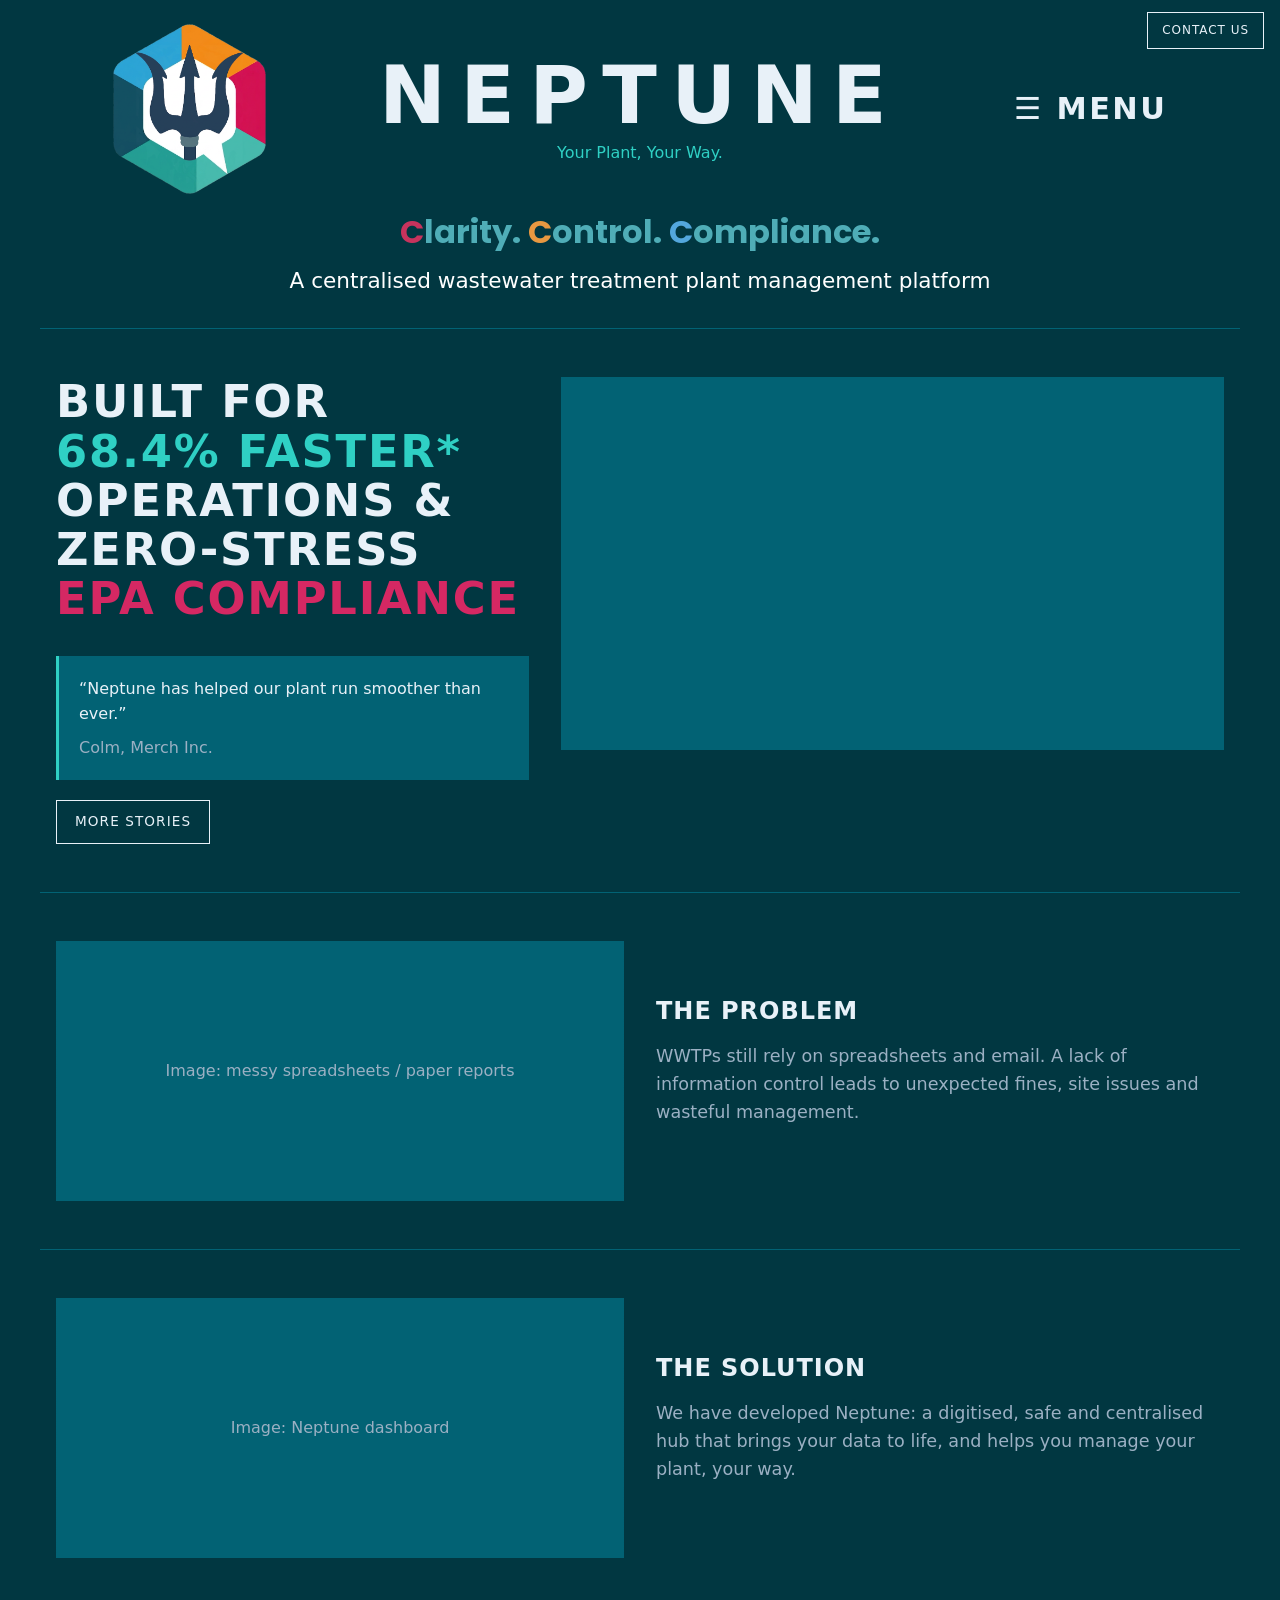
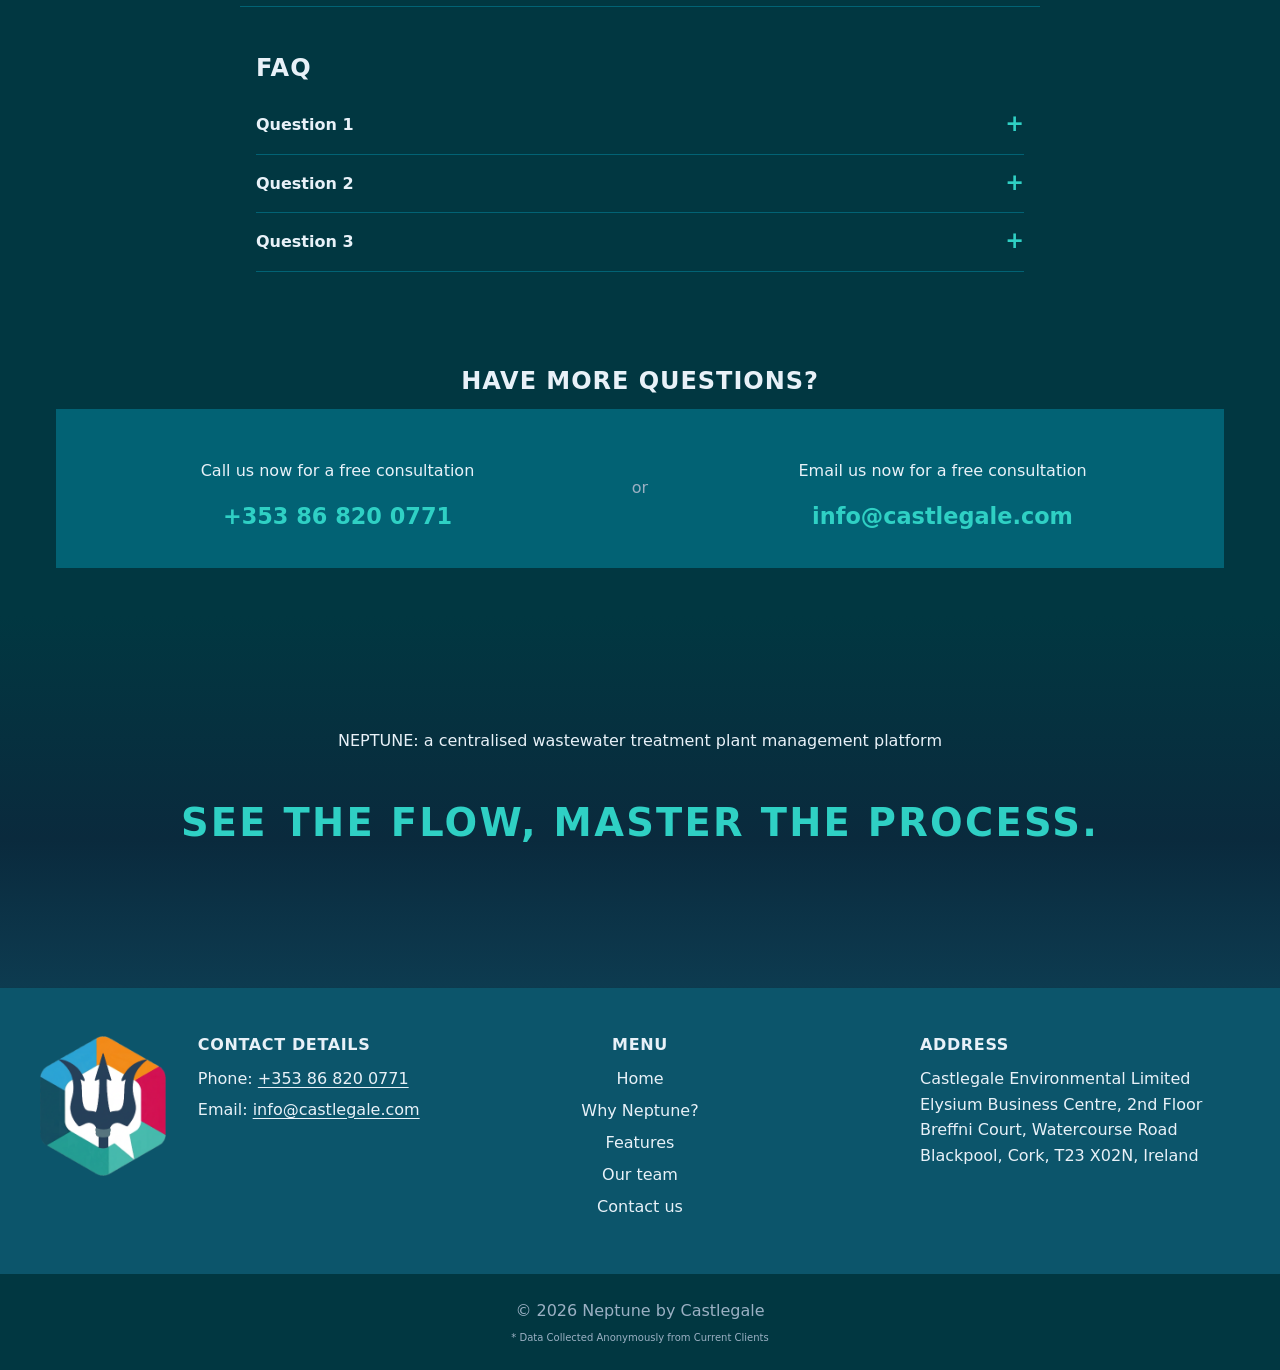
==== index.html @ 7dd113c1 "Headline line breaks and magenta EPA compliance; centre footer menu on the page" ====
<!doctype html>
<!-- The line above tells the browser "this is a modern HTML5 page". It has to
     be the very first thing in the file, which is why this explanation comes
     after it and not before. -->

<!--
  =========================================================================
  index.html : WHAT is on the page (the content and its structure)
  =========================================================================
  HTML (HyperText Markup Language) describes the content of a page using
  TAGS. A tag is a word in angle brackets. Most come in pairs:

      <p>Some text</p>
       ^ opening tag        ^ closing tag (note the slash)

  Everything between the two tags is the element's content. Elements can sit
  inside other elements, so the page is a tree, like nested lists in Python.

  Tags can carry ATTRIBUTES, which are extra settings written inside the
  opening tag as name="value", a bit like keyword arguments in Python:

      <a href="contact.html" class="btn">Contact us</a>
         ^ attribute          ^ another attribute

  Two attributes matter most:
    - class="name" : a label that style.css uses to pick elements and decide
      how they look. Many elements can share one class.
    - id="name"    : a unique label for exactly one element. script.js uses
      ids to find specific things, and links can jump to them with #name.

  Some tags have no content and no closing tag, such as <meta> and <link>.
  They are called void elements.

  Comments in HTML are written like this one: they begin with an angle
  bracket, an exclamation mark and two dashes, and end with two dashes and
  an angle bracket. The browser ignores them completely.

  How the three files connect:
    - this file loads style.css with <link rel="stylesheet" ...> in the head
    - this file loads script.js with <script src="..."> at the very bottom
  =========================================================================
-->

<!-- <html> wraps the entire page. lang="en" says the text is English, which
     helps screen readers pronounce it properly and helps search engines. -->
<html lang="en">

<!-- ========================================================================
     <head>: information ABOUT the page. Nothing in here appears on screen,
     apart from the title, which shows on the browser tab.
     ======================================================================== -->
<head>
  <!-- Which character set the file uses. utf-8 covers practically every
       letter and symbol in every language. -->
  <meta charset="utf-8">

  <!-- Makes the page behave properly on phones. Without this line, mobile
       browsers pretend to be a wide desktop screen and shrink everything
       down. "width=device-width" means use the phone's real width. -->
  <meta name="viewport" content="width=device-width, initial-scale=1">

  <!-- The text on the browser tab, and the headline in Google results. -->
  <title>Neptune by Castlegale | Your Plant, Your Way</title>

  <!-- The grey summary snippet that search engines show under the title. -->
  <meta name="description" content="Neptune is a centralised wastewater treatment plant management platform. Clarity, control, compliance.">

  <!-- "og" stands for Open Graph. These tags control the preview card shown
       when the link is shared in WhatsApp, LinkedIn, Slack and similar apps. -->
  <meta property="og:title" content="Neptune by Castlegale">
  <meta property="og:description" content="See the flow, master the process.">
  <meta property="og:type" content="website">
  <meta property="og:url" content="https://neptune.castlegale.com/">

  <!-- The favicon is the tiny icon shown on the browser tab. rel="icon" says
       that is what this file is for, and href points to the image. The
       browser shrinks the logo to fit. -->
  <link rel="icon" type="image/png" href="images/logo.png">

  <!-- Loads the stylesheet. rel="stylesheet" says what kind of file it is
       and href="style.css" is where to find it, in the same folder as this
       file. Every class used below is defined in that file. -->
  <link rel="stylesheet" href="style.css">
</head>

<!-- ========================================================================
     <body>: everything visible on the page, from top to bottom.
     ======================================================================== -->
<body>

  <!-- ======================================================================
       HEADER: the top bar. <header> is a "semantic" tag. It behaves like a
       plain box, but its name tells browsers and screen readers what the
       section is for.
       ====================================================================== -->
  <header class="site-header">

    <!-- <a> is a link. href is the destination. "/" means the site's home
         page. aria-label gives screen readers a spoken name, because the
         link contains only a picture and no text. -->
    <a class="brand" href="/" aria-label="Neptune by Castlegale home">
      <!-- <img> shows a picture from an image file. It has no closing tag.
           src is the file's location: the "images" folder, then the file
           name. alt is the text a screen reader speaks, and what appears if
           the picture fails to load. This logo is a PNG with a transparent
           background, which is why the page colour shows through around the
           hexagon. The size is set in style.css through class="logo". -->
      <img class="logo" src="images/logo.png" alt="Neptune by Castlegale logo">
    </a>

    <!-- <div> is a generic container box with no meaning of its own. It is
         used to group things so CSS can position them together. -->
    <div class="title-block">
      <!-- <h1> is the top-level heading. A page should have exactly one.
           Heading tags run from h1 (most important) down to h6. -->
      <h1 class="wordmark">NEPTUNE</h1>
      <!-- <p> is a paragraph of text. -->
      <p class="tagline">Your Plant, Your Way.</p>
    </div>

    <!-- The third item in the header's grid, in the right-hand column. It
         holds only the menu button now. -->
    <div class="header-actions">
      <!-- A real <button>. Its id="menuBtn" is how script.js finds it.
           aria-expanded says whether the menu it controls is open, and
           aria-controls names which element it controls (by that element's
           id). Both exist for screen readers. &#9776; is a special code that
           displays as the three-line "hamburger" icon. -->
      <button class="menu-btn" id="menuBtn" aria-expanded="false" aria-controls="menuOverlay">&#9776; MENU</button>
    </div>

    <!-- A link that has been styled to look like a button (class="btn" and
         the outline variant). It leads to the contact page. It sits directly
         inside the header, outside the grid's three columns, because
         style.css pins it to the top-right corner with the class
         "contact-btn". -->
    <a class="btn btn-outline contact-btn" href="contact.html">Contact us</a>
  </header>

  <!-- ======================================================================
       FULL-SCREEN MENU: the panel that covers the page when MENU is clicked.
       <nav> marks a block of navigation links. The word "hidden" on it makes
       the browser keep it invisible until script.js removes that attribute.
       ====================================================================== -->
  <nav class="menu-overlay" id="menuOverlay" aria-label="Main menu" hidden>
    <!-- &times; displays as the multiplication sign, used as the close "x". -->
    <button class="menu-close" id="menuClose" aria-label="Close menu">&times;</button>

    <!-- <ul> is an unordered list. Each <li> is one item in it. Here every
         item holds a link to one page of the site. -->
    <ul>
      <li><a href="/">Home</a></li>
      <li><a href="why-neptune.html">Why Neptune?</a></li>
      <li><a href="features.html">Features</a></li>
      <li><a href="about.html">Our team</a></li>
      <li><a href="contact.html">Contact us</a></li>
    </ul>
  </nav>

  <!-- The line of key values under the header. <span> is like <div> but for
       a short piece of text inside a line, so it does not start a new line.
       Every word begins with the letter C, and that first letter is wrapped
       in its own <span> so CSS can give it a highlight colour. The three
       colour classes (c-pink, c-orange, c-blue) are defined in style.css,
       which says what each one looks like. The rest of each word is plain
       text and takes the colour of the paragraph. The three words sit in a
       span with the class "value-group", which style.css displays as one
       line. Underneath it, a second span with the class "values-sub" holds
       the sub heading, a one-line description of the product that
       style.css shows in white on a line of its own. -->
  <p class="values">
    <span class="value-group">
      <span class="c-pink">C</span>larity.
      <span class="c-orange">C</span>ontrol.
      <span class="c-blue">C</span>ompliance.
    </span>
    <span class="values-sub">A centralised wastewater treatment plant management platform</span>
  </p>

  <!-- <main> wraps the central content of the page, between header and
       footer. A page should have only one. -->
  <main>

    <!-- ====================================================================
         HERO: the first big section. Headline and testimonial on the left,
         video on the right. <section> groups a related chunk of content.
         ==================================================================== -->
    <section class="hero">
      <div class="hero-text">
        <!-- <h2> is a second-level heading. Two pieces of it are wrapped in a
             <span> so CSS can colour just that part: "68.4% faster*" has
             class="accent" (teal) and "EPA compliance" has class="magenta".
             Both also have the class "keep-together", which tells CSS never
             to split that phrase across two lines, and so does "zero-stress"
             (otherwise a narrow phone screen could break it at its hyphen).
             The <br> after "Built
             for" is a line break, so those two words sit alone on the first
             line. &amp; displays as "&", which has to be written this way
             because a bare & has a special meaning in HTML. -->
        <h2>Built for<br><span class="accent keep-together">68.4% faster*</span> operations &amp; <span class="keep-together">zero-stress</span> <span class="magenta keep-together">EPA compliance</span></h2>

        <!-- <blockquote> marks a quotation. &ldquo; and &rdquo; are the
             curly opening and closing quotation marks. <cite> holds the name
             of the person being quoted. -->
        <blockquote class="testimonial">
          &ldquo;Neptune has helped our plant run smoother than ever.&rdquo;
          <cite>Colm, Merch Inc.</cite>
          <!-- TODO: get written permission from Colm before publishing -->
        </blockquote>

        <!-- href="#" is a placeholder link that goes nowhere yet. -->
        <a class="btn btn-outline" href="#">More stories</a>
      </div>

      <div class="hero-video">
        <div class="video-frame">
          <!-- An <iframe> embeds another web page inside this one, which is
               how YouTube videos are added. The long code at the end of the
               address, pWyIi0imxfg, is the video's ID: the part that comes
               after "v=" in its normal YouTube link.
               - src is the address of what to embed. The domain
                 youtube-nocookie.com is YouTube's privacy-enhanced mode, which
                 does not set tracking cookies until the visitor presses play.
               - title is a description for screen readers.
               - allow lists which browser features the video may use.
               - allowfullscreen permits the full-screen button.
               - referrerpolicy controls what the video's server is told about
                 the page it sits on. This value sends only the site's name.
               - loading="lazy" delays loading until the visitor scrolls near. -->
          <iframe src="https://www.youtube-nocookie.com/embed/pWyIi0imxfg" title="An Introduction to Neptune" allow="accelerometer; autoplay; clipboard-write; encrypted-media; gyroscope; picture-in-picture; web-share" referrerpolicy="strict-origin-when-cross-origin" allowfullscreen loading="lazy"></iframe>
        </div>
      </div>
    </section>

    <!-- ====================================================================
         PROBLEM: a picture on the left, text on the right. The id="problem"
         gives this section a name that a link such as href="#problem" could
         jump to. class="split" tells CSS to lay it out in two columns.
         ==================================================================== -->
    <section class="split" id="problem">
      <!-- Placeholder box standing in for the spreadsheet photo. -->
      <div class="media-box"><p>Image: messy spreadsheets / paper reports</p></div>
      <div class="split-text">
        <h2>The Problem</h2>
        <p>WWTPs still rely on spreadsheets and email. A lack of information control leads to unexpected fines, site issues and wasteful management.</p>
      </div>
    </section>

    <!-- ====================================================================
         SOLUTION: the same layout, mirrored. The extra class "reverse" is
         what lets CSS swap the order, so the picture sits on the other side.
         In this HTML the text comes first and the image second.
         ==================================================================== -->
    <section class="split reverse" id="solution">
      <div class="split-text">
        <h2>The Solution</h2>
        <p>We have developed Neptune: a digitised, safe and centralised hub that brings your data to life, and helps you manage your plant, your way.</p>
      </div>
      <div class="media-box"><p>Image: Neptune dashboard</p></div>
    </section>

    <!-- ====================================================================
         FAQ: an accordion, meaning a list of questions that expand when
         clicked. No JavaScript is needed, because <details> is a built-in
         HTML element. Inside it, <summary> is the always-visible question
         line, and everything else in <details> is revealed on click.
         ==================================================================== -->
    <section class="faq" id="faq">
      <h2>FAQ</h2>
      <!-- TODO: partner to supply real questions and answers -->
      <details><summary>Question 1</summary><p>Answer 1</p></details>
      <details><summary>Question 2</summary><p>Answer 2</p></details>
      <details><summary>Question 3</summary><p>Answer 3</p></details>
    </section>

    <!-- ====================================================================
         CALL TO ACTION: the "Have more questions?" box with a phone number
         on one side and an email address on the other.
         ==================================================================== -->
    <section class="cta">
      <h2>Have more questions?</h2>
      <div class="cta-box">
        <div>
          <p>Call us now for a free consultation</p>
          <!-- A link whose href starts with "tel:" tells phones to start a
               call. The number inside it has no spaces, because the
               href is read by the phone, while the text between the tags is
               what the visitor sees. The two can differ. -->
          <a class="cta-link" href="tel:+353868200771">+353 86 820 0771</a>
        </div>

        <!-- The circled "or" between the two options. -->
        <span class="or">or</span>

        <div>
          <p>Email us now for a free consultation</p>
          <!-- "mailto:" opens the visitor's email program with a new message
               addressed to this address. -->
          <a class="cta-link" href="mailto:info@castlegale.com">info@castlegale.com</a>
        </div>
      </div>
    </section>

    <!-- ====================================================================
         WATER BAND: the wide decorative strip with the product description
         and slogan. Its background is a gradient defined in style.css.
         ==================================================================== -->
    <section class="water-band">
      <!-- TODO: add water background image, e.g. style="background-image:url(images/water.jpg)" -->
      <p>NEPTUNE: a centralised wastewater treatment plant management platform</p>
      <p class="slogan">See the flow, master the process.</p>
    </section>
  </main>

  <!-- ========================================================================
       FOOTER: the bottom of the page. <footer> is another semantic tag.
       It has two stacked parts, each in its own <div>, so that each can have
       its own background colour in style.css:
         1. footer-main   the lighter teal area: logo plus three columns
                          (contact details, menu, address)
         2. footer-bottom the thin strip at the very bottom: copyright line
       ======================================================================== -->
  <footer class="site-footer">

    <!-- Part 1: the main footer area. -->
    <div class="footer-main">
      <!-- A grid of three parts side by side: the left part (logo and
           contact details), the menu in the middle, and the address on the
           right. Putting them side by side, not stacked, keeps the footer
           short. style.css makes the middle part sit exactly in the centre
           of the page, in line with the NEPTUNE title and the words above. -->
      <div class="footer-grid">

        <!-- The left part. It is a wrapper around two things that sit next
             to each other: the logo and the contact details. -->
        <div class="footer-left">

          <!-- The logo. The same image file as in the header is shown again;
               the browser downloads it only once and reuses it. -->
          <div class="footer-brand">
            <img class="logo" src="images/logo.png" alt="Neptune by Castlegale logo">
          </div>

          <!-- Contact details. <h3> is a third-level heading. -->
          <div class="footer-contact">
            <h3>Contact details</h3>
            <!-- A link whose href starts with "tel:" starts a phone call when
                 tapped on a phone. The number inside the href has no spaces,
                 because the phone reads that part. The text between the tags
                 is what the visitor sees, so it can have spaces and be easier
                 to read. -->
            <p>Phone: <a href="tel:+353868200771">+353 86 820 0771</a></p>
            <!-- "mailto:" opens the visitor's email program with a new message
                 addressed to this address. -->
            <p>Email: <a href="mailto:info@castlegale.com">info@castlegale.com</a></p>
          </div>
        </div>

        <!-- The middle part: the same links as the full-screen menu.
             <nav> marks a block of navigation links, and aria-label gives it
             a name that screen readers can announce, to tell it apart from
             the other menu higher up the page. -->
        <nav class="footer-menu" aria-label="Footer menu">
          <h3>Menu</h3>
          <ul>
            <li><a href="/">Home</a></li>
            <li><a href="why-neptune.html">Why Neptune?</a></li>
            <li><a href="features.html">Features</a></li>
            <li><a href="about.html">Our team</a></li>
            <li><a href="contact.html">Contact us</a></li>
          </ul>
        </nav>

        <!-- The right part: the address. <address> is the HTML tag
             for contact details. A <br> is a line break: it starts a new
             line without starting a new paragraph. -->
        <div class="footer-address">
          <h3>Address</h3>
          <address>
            Castlegale Environmental Limited<br>
            Elysium Business Centre, 2nd Floor Breffni Court, Watercourse Road<br>
            Blackpool, Cork, T23 X02N, Ireland
          </address>
        </div>
      </div>
    </div>

    <!-- Part 2: the bottom strip. &copy; displays as the copyright symbol. -->
    <div class="footer-bottom">
      <p class="copyright">&copy; 2026 Neptune by Castlegale</p>
      <p class="footnote">* Data Collected Anonymously from Current Clients</p>
    </div>
  </footer>

  <!-- Loads and runs script.js. It sits at the very bottom on purpose: the
       browser reads a page from top to bottom, and the script needs the menu
       elements above to already exist before it goes looking for them (by
       their ids) in order to attach behaviour. -->
  <script src="script.js"></script>
</body>
</html>
---- style.css ----
/* ==========================================================================
   style.css : how the page LOOKS (CSS = Cascading Style Sheets)
   ==========================================================================
   HTML (index.html) says what is on the page. This file says how each thing
   looks: colours, sizes, spacing, positions.

   Every CSS rule has the same shape:

       selector {
         property: value;
         property: value;
       }

   - The SELECTOR picks which elements the rule applies to:
       h1         every <h1> element                       (matches by tag name)
       .hero      every element with class="hero"          (a dot means class)
       #faq       the one element with id="faq"            (a hash means id)
       .a .b      a ".b" element sitting somewhere inside an ".a" element
       .a > .b    a ".b" element that is a direct child of ".a"
       a, b       a comma means "either of these", the rule applies to both
       .btn:hover a ".btn" element while the mouse is over it (a pseudo-class)
   - Each PROPERTY: VALUE; line is one setting. A property is like a keyword
     argument in Python, and the semicolon ends the line.

   The "Cascading" part: when several rules touch the same element, the more
   specific selector wins, and if they are equally specific, the one that
   comes LATER in the file wins. That is why order matters in this file.

   Comparing to Python: CSS has no loops, no if statements and no functions
   of its own, only rules that describe appearance. It is closer to a
   configuration file than a program.

   A CSS comment starts with a slash and a star, and ends with a star and a
   slash, like this whole block. It can span many lines. There is no
   single-line # comment like in Python. (Careful: writing the ending pair of
   characters inside a comment would end it early and break the file.)
   ========================================================================== */


/* ==========================================================================
   1. DESIGN TOKENS (the colour and size variables)
   ==========================================================================
   :root means "the very top element of the page", so anything defined here
   is available everywhere below.

   Names starting with two dashes are CSS variables, like constants in
   Python (BG = "#07121f"). Define them once, then use them anywhere with
   var(--name). Change a value here and every place that uses it changes.

   Colours are written as hex codes: # followed by red, green and blue, each
   as two hexadecimal digits from 00 (none) to ff (full). So #07121f is a
   tiny amount of red, a little green and a bit more blue, which makes a
   very dark navy.
   ========================================================================== */
:root {
  --bg: #013741;        /* page background: a deep teal-blue */
  --bg-alt: #026274;    /* slightly lighter navy, for boxes that sit on the page */
  --text: #e8f1f8;      /* main text colour: a soft off-white with a blue tint */
  --muted: #9bb0c3;     /* dimmer grey-blue for secondary text */
  --accent: #2fd0c4;    /* the highlight colour: a bright teal */
  --line: #026274;      /* thin divider lines and borders */
  --max: 1200px;        /* the widest the content is allowed to get, in pixels */

  /* Colours for the "Clarity. Control. Compliance." line, sampled from the
     reference picture. The text itself is the first one. */
  --values-text: #4fadb7;     /* soft teal for the words */
  --c-pink: #c7335d;          /* highlight for the first C of the first word in each group */
  --c-orange: #e79841;        /* highlight for the second word */
  --c-blue: #53a7dd;          /* highlight for the third word */

  --footer-bg: #0C556B;       /* background of the main part of the footer (the bottom strip keeps --bg) */

  /* The five colours a menu link lights up in when the mouse is over it, in
     the order the links appear: first link, second link, and so on. */
  --magenta: #D52863;         /* the brand magenta. Used for "EPA compliance" in the headline, and as the first hover colour below */
  --hover-magenta: var(--magenta);   /* 1st link: Home. var() reuses the value above, so the two can never differ */
  --hover-yellow: #ED9825;    /* 2nd link: Why Neptune? */
  --hover-blue: #28A7D4;      /* 3rd link: Features */
  --hover-teal: #1BA59A;      /* 4th link: Our team */
  --hover-aqua: #48C1B8;      /* 5th link: Contact us */
}


/* ==========================================================================
   FONT: Poppins Bold
   ==========================================================================
   Normally a site can only use fonts that are already on the visitor's
   device. @font-face teaches the browser a new font by pointing at a font
   file. This font lives in the repo (fonts/poppins-bold-latin.woff), so it
   does not need to be fetched from another company's servers.

   - font-family: the name we choose to call it. We use that name later.
   - src: where the file is. url() gives the location and format() tells the
     browser what kind of file it is, so it can skip formats it cannot read.
   - font-weight: which weight this file provides. 700 is bold.
   - font-display: swap means "show the text straight away in a fallback font,
     then switch when the real font has loaded", so nothing is ever invisible.

   Poppins is open source under the SIL Open Font License. This file is a
   cut-down copy holding only the Latin letters, which keeps it about 9 KB.
   ========================================================================== */
@font-face {
  font-family: "Poppins";
  src: url("fonts/poppins-bold-latin.woff") format("woff");
  font-weight: 700;
  font-style: normal;
  font-display: swap;
}


/* ==========================================================================
   2. RESETS AND BASE STYLES (rules for the whole page)
   ========================================================================== */

/* "*" matches every element. By default browsers calculate a box's width as
   its content PLUS its padding and border, which makes sizes awkward to work
   out. "border-box" changes that so a width of 300px means 300px in total,
   padding and border included. Almost every modern site sets this. */
* { box-sizing: border-box; }

/* "scroll-behavior: smooth" makes clicks on in-page links (like #faq)
   glide to the target instead of jumping. */
html { scroll-behavior: smooth; }

/* <body> is everything visible on the page. */
body {
  margin: 0;                   /* browsers add a small gap around the page by default; remove it */
  background: var(--bg);       /* use the --bg variable defined above */
  color: var(--text);          /* default text colour for everything inside */
  /* font-family is a priority list, like a Python list of fallbacks. The
     browser uses the first font that exists on the visitor's device.
     system-ui means "whatever the operating system normally uses". The last
     entry, sans-serif, is the generic fallback. */
  font-family: system-ui, -apple-system, "Segoe UI", Roboto, sans-serif;
  line-height: 1.6;            /* space between lines of text, as a multiple of the font size */
}

/* All three heading levels share these settings. */
h1, h2, h3 {
  text-transform: uppercase;   /* display the text in capitals, whatever is typed in the HTML */
  letter-spacing: .04em;       /* small extra gap between letters. "em" is a unit relative to the current font size */
  line-height: 1.1;            /* tighter lines than body text, because headings are large */
  margin: 0 0 .6em;            /* margin is the space OUTSIDE an element. Four numbers go clockwise from the top: top, right, bottom, left. Three numbers mean top, left-and-right, bottom. So this is: top 0, sides 0, bottom 0.6em */
}

/* Links: inherit means "use the same colour as the text around it", instead
   of the browser's default blue. */
a { color: inherit; }

/* A small reusable class. Any element with class="accent" (such as the span
   around "68.4% faster*") gets the teal highlight colour. */
.accent { color: var(--accent); }

/* Same idea for the magenta words ("EPA compliance" in the headline). */
.magenta { color: var(--magenta); }

/* Any text with class="keep-together" is never split across two lines. The
   browser normally breaks a sentence wherever the line runs out of room.
   "white-space: nowrap" forbids breaking inside this phrase, so the whole
   phrase moves down to the next line instead if it does not fit. */
.keep-together { white-space: nowrap; }


/* ==========================================================================
   3. HEADER (the top bar: logo, NEPTUNE title, Contact us and MENU)
   ========================================================================== */

.site-header {
  /* No maximum width here, unlike the sections below. The header stretches
     across the whole browser window, so its left edge is the true edge of
     the page. That is what lets the logo sit exactly midway between the
     page edge and the NEPTUNE text. */
  margin: 0;
  padding: 24px 16px 8px;      /* padding is the space INSIDE an element, between its edge and its content. Order: top, left-and-right, bottom */
  /* "position: relative" does not move the header. It makes the header the
     reference point for anything inside it that is positioned with
     "absolute", which is how the Contact us button gets pinned to the
     header's top-right corner (see .contact-btn below). */
  position: relative;
  display: grid;               /* switch on CSS Grid, a layout system of rows and columns */
  /* Three columns: "1fr auto 1fr". "fr" is a fraction of the free space, and
     "auto" means "only as wide as its content". So the title in the middle
     takes what it needs and the logo and buttons share the leftover space
     equally, which keeps the title exactly centred. */
  grid-template-columns: 1fr auto 1fr;
  align-items: center;         /* line the three items up vertically in the middle */
  gap: 16px;                   /* space between grid cells */
}

/* The link wrapped around the header logo (class="brand" in the HTML) is the
   first of the three grid items, so it sits in the first column, the one
   between the left edge of the page and the NEPTUNE title. A grid item
   normally hugs the start of its column. "justify-self" sets how one item is
   placed along the row inside its own column, and "center" puts the logo
   exactly midway between the left edge and the start of the NEPTUNE text. */
.brand { justify-self: center; }

/* The logo is a PNG picture (images/logo.png), shown by an <img> tag. */
.logo {
  /* clamp(smallest, ideal, largest) again: the height is 14vw (14% of the
     window width) but never less than 120px or more than 170px, so the logo
     is large on a desktop and still sensible on a phone. */
  height: clamp(120px, 14vw, 170px);
  width: auto;                 /* ...and let the width follow automatically, so the picture keeps its true proportions and is not squashed */
  display: block;              /* an <img> is "inline" by default, like a letter in a line of text, which leaves a small gap underneath. "block" removes that gap, so centring is exact */
}

.title-block { text-align: center; }   /* centre the title and tagline inside their column */

.wordmark {
  /* clamp(smallest, ideal, largest) picks a size that scales with the screen
     but is never below 2.4rem or above 5rem. "vw" is 1% of the browser
     window's width, so 8vw grows as the window widens. "rem" is relative to
     the page's base font size, usually 16px, so 5rem is 80px. */
  font-size: clamp(2.4rem, 8vw, 5rem);
  letter-spacing: .18em;       /* wide gaps between the letters of NEPTUNE */
  margin: 0;
}

.tagline { margin: 0; color: var(--accent); }

/* The box holding the MENU button is the third grid item, so it sits in the
   right-hand column, between the NEPTUNE title and the right edge of the
   page. "justify-self: center" centres it within that column, exactly the
   way the logo is centred in the left column, so the two mirror each other
   on either side of the title. */
.header-actions { justify-self: center; }

/* Button style, used by the "Contact us" and "More stories" links. */
.btn {
  display: inline-block;       /* sits in the line of text like a word, but can have padding and a border like a box */
  padding: 10px 18px;          /* 10px top and bottom, 18px left and right */
  text-decoration: none;       /* remove the default underline on links */
  border: 1px solid var(--text);   /* border shorthand: thickness, style, colour */
  text-transform: uppercase;
  font-size: .85rem;
  letter-spacing: .08em;
}

/* Hover and keyboard focus effect. ":hover" applies while the mouse is over
   the button, and ":focus-visible" applies while it is selected using the
   keyboard (the Tab key). Both get the same look: teal fill, dark text. */
.btn:hover, .btn:focus-visible {
  background: var(--accent);
  border-color: var(--accent);
  color: var(--bg);
}

/* The Contact us button in the header (class="contact-btn" in the HTML).
   "position: absolute" takes it out of the grid and places it by coordinates
   measured from the nearest "relative" ancestor, which is the header. So
   "top: 24px; right: 16px" means 24px down from the header's top edge and
   16px in from its right edge: the top-right corner, at every screen size.
   The size is a little smaller than the standard button, and it sits close to
   the top, so that it stays clear of the larger MENU button below it when the
   window is only a bit wider than a phone. These two settings come after the
   ".btn" rule in the file, so they replace its padding and font size. */
.contact-btn {
  position: absolute;
  top: 12px;
  right: 16px;
  padding: 8px 14px;
  font-size: .75rem;
}

/* The MENU button is a real <button>, which browsers style heavily by
   default, so each default is switched off here and replaced. */
.menu-btn {
  background: none;
  border: 0;
  color: var(--text);
  cursor: pointer;             /* turns the mouse pointer into a hand */
  font: inherit;               /* use the same font as the page, instead of the browser's default button font */
  font-weight: 700;            /* 700 is bold */
  letter-spacing: .08em;
  font-size: clamp(1.2rem, 2.4vw, 1.9rem);   /* much larger than the page text, growing with the window between 1.2rem and 1.9rem */
  padding: 12px 16px;          /* extra space around the text makes a bigger area to click or tap */
}

/* The line of values under the header ("Clarity. Control. Compliance."). */
.values {
  max-width: var(--max);
  margin: 0 auto;
  padding: 8px 16px 32px;
  text-align: center;
  color: var(--values-text);   /* the soft teal defined at the top of the file */
  font-family: "Poppins", system-ui, sans-serif;   /* our bold font first; if it fails to load, fall back to the system font */
  font-weight: 700;
  letter-spacing: 0;           /* no extra gaps between letters: this style is tight and chunky */
  font-size: clamp(1.3rem, 2.6vw, 2rem);   /* grows with the window, between 1.3rem and 2rem */
  line-height: 1.35;
}

/* The group of three words. "display: block" gives it a full line of its
   own, centred under the header. */
.value-group { display: block; }

/* The sub heading under the three words: a plain-language description of the
   product. It is white, a little larger than normal text, and on its own line
   ("display: block"). The ".values" rule above gave everything inside it the
   bold Poppins font and teal colour, so this rule switches both back: the
   normal system font, medium weight, and plain white. */
.values-sub {
  display: block;
  margin-top: .6em;                        /* a little space above, to separate it from the three words */
  color: #ffffff;                          /* plain white */
  font-family: system-ui, -apple-system, "Segoe UI", Roboto, sans-serif;
  font-weight: 500;                        /* 400 is normal and 700 is bold, so 500 is in between */
  font-size: clamp(1rem, 1.9vw, 1.35rem);  /* grows with the window, between 1rem and 1.35rem */
  line-height: 1.4;
}

/* The highlighted first letters. Each class only sets a colour. */
.c-pink { color: var(--c-pink); }
.c-orange { color: var(--c-orange); }
.c-blue { color: var(--c-blue); }


/* ==========================================================================
   4. FULL-SCREEN MENU (the overlay that opens when MENU is clicked)
   ========================================================================== */

.menu-overlay {
  position: fixed;             /* take the element out of the normal flow and pin it to the browser window, so it stays put while the page scrolls */
  inset: 0;                    /* shorthand for top: 0; right: 0; bottom: 0; left: 0; so it stretches to cover the whole window */
  background: var(--bg);       /* a solid background, so the page underneath is hidden */
  z-index: 10;                 /* stacking order. Higher numbers draw on top of lower ones, so 10 puts the menu above everything else */
  display: flex;
  align-items: center;         /* centre the list vertically... */
  justify-content: center;     /* ...and horizontally */
}

/* The HTML attribute "hidden" normally hides an element. But the rule above
   sets display: flex, which would override it and keep the menu visible all
   the time. The selector [hidden] matches any element that has that
   attribute. This rule is more specific, so it wins and the menu is
   properly hidden until script.js removes the attribute. */
.menu-overlay[hidden] { display: none; }

.menu-overlay ul {
  list-style: none;            /* remove the bullet points from the list */
  padding: 0;                  /* lists have indentation by default; remove it */
  margin: 0;
  text-align: center;
}

.menu-overlay a {
  display: block;              /* make each link fill a full line, so the whole row can be clicked */
  padding: 10px;
  text-decoration: none;
  text-transform: uppercase;
  font-size: clamp(1.8rem, 6vw, 3.5rem);   /* big text that scales with the screen width */
  font-weight: 700;
  letter-spacing: .06em;
}

/* Each menu item gets its own hover colour. The ":nth-child(n)" selector
   matches an element by its position among its brothers and sisters, so
   "li:nth-child(1)" is the first item in the list, "li:nth-child(2)" the
   second, and so on. Instead of colouring the link directly, each rule sets a
   CSS variable called --hover on its list item. Anything inside that item,
   including the link, can then read the variable with var(--hover).

   The same five rules also apply to the menu in the footer (".footer-menu"),
   which has its links in the same order. */
.menu-overlay li:nth-child(1), .footer-menu li:nth-child(1) { --hover: var(--hover-magenta); }
.menu-overlay li:nth-child(2), .footer-menu li:nth-child(2) { --hover: var(--hover-yellow); }
.menu-overlay li:nth-child(3), .footer-menu li:nth-child(3) { --hover: var(--hover-blue); }
.menu-overlay li:nth-child(4), .footer-menu li:nth-child(4) { --hover: var(--hover-teal); }
.menu-overlay li:nth-child(5), .footer-menu li:nth-child(5) { --hover: var(--hover-aqua); }

/* "transition" makes a change happen gradually. Here the text colour fades
   over 0.2 seconds instead of switching instantly, so the link seems to
   light up. */
.menu-overlay a, .footer-menu a { transition: color .2s ease; }

/* While the mouse is over a link (or the keyboard has selected it), use that
   item's own colour, taken from its --hover variable. */
.menu-overlay a:hover, .menu-overlay a:focus-visible { color: var(--hover); }

.menu-close {
  position: absolute;         /* position relative to the nearest positioned ancestor. Here that is the fixed overlay, so these numbers are measured from its corner */
  top: 16px;
  right: 24px;
  background: none;
  border: 0;
  color: var(--text);
  font-size: 2.5rem;
  cursor: pointer;
}


/* ==========================================================================
   5. MAIN SECTIONS
   ========================================================================== */

/* "main section" matches every <section> inside <main>. These are the
   shared defaults; the more specific rules below add to them. */
main section {
  max-width: var(--max);
  margin: 0 auto;
  padding: 48px 16px;
}

/* ---- Hero: headline and testimonial on the left, video on the right ---- */
.hero {
  display: grid;
  grid-template-columns: 1fr 1.4fr;   /* two columns; the right one (video) is 1.4 times as wide as the left */
  gap: 32px;
  border-top: 1px solid var(--line);  /* a thin divider line above the section */
}

.hero h2 { font-size: clamp(1.8rem, 4vw, 2.8rem); }

/* A <blockquote> is the HTML tag for a quotation. */
.testimonial {
  margin: 32px 0 20px;
  padding: 20px;
  background: var(--bg-alt);
  border-left: 3px solid var(--accent);   /* a teal stripe down the left edge only */
}

.testimonial cite {            /* <cite> holds the name of the person quoted */
  display: block;              /* put it on its own line below the quote */
  margin-top: 8px;
  color: var(--muted);
  font-style: normal;          /* browsers italicise <cite> by default; turn that off */
}

.video-frame {
  /* aspect-ratio keeps the box a fixed shape. 16 / 9 is widescreen video,
     so the height is always worked out automatically from the width. */
  aspect-ratio: 16 / 9;
  border: 1px solid var(--line);
  background: var(--bg-alt);
  display: flex;
  align-items: center;
  justify-content: center;
  text-align: center;
  color: var(--muted);
}

/* The embedded YouTube video (an <iframe>) fills the frame completely. The
   frame keeps a 16 by 9 shape, so the video never gets squashed or stretched,
   and "border: 0" removes the thin default border browsers draw around it. */
.video-frame iframe { width: 100%; height: 100%; border: 0; }

/* ---- Problem and Solution: text beside a picture ---- */
.split {
  display: grid;
  grid-template-columns: 1fr 1fr;     /* two equal columns */
  gap: 32px;
  align-items: center;
  border-top: 1px solid var(--line);
}

/* The Solution section has class="split reverse". Its HTML lists the text
   first and the image second. "order" changes the visual sequence of grid
   items without touching the HTML: lower numbers come first, and every item
   starts at order 0. Giving the text order: 1 pushes it after the image, so
   on screen the picture sits on the left. */
.split.reverse .split-text { order: 1; }

/* Dashed placeholder boxes that stand in for photos until real images exist. */
.media-box {
  min-height: 260px;           /* at least this tall; can grow if content needs more */
  border: 1px dashed var(--line);
  background: var(--bg-alt);
  display: flex;
  align-items: center;
  justify-content: center;
  text-align: center;
  color: var(--muted);
  padding: 16px;
}

.split-text p { font-size: 1.1rem; color: var(--muted); }

/* ---- FAQ: the accordion ----
   Each question is an HTML <details> element with a <summary>. The browser
   itself handles opening and closing it when clicked, so no JavaScript is
   needed. */
.faq {
  border-top: 1px solid var(--line);
  /* Narrow the FAQ to 800px, so the questions are comfortable to read.
     "!important" forces a value to win over any other rule that sets the
     same property. Strictly it is not needed here: ".faq" (a class) already
     beats "main section" (only tag names) on specificity. It is harmless,
     but worth knowing that it is a heavy tool to use sparingly. */
  max-width: 800px !important;
}

.faq details { border-bottom: 1px solid var(--line); padding: 16px 0; }

.faq summary {
  cursor: pointer;
  font-weight: 600;
  list-style: none;            /* hide the browser's default little triangle marker */
  display: flex;
  justify-content: space-between;   /* question text at the left, the + at the far right */
}

/* "::after" is a pseudo-element: CSS can create a small piece of content
   attached to the end of an element, with no HTML needed. Here it draws the
   "+" at the end of each question. */
.faq summary::after { content: "+"; color: var(--accent); font-size: 1.4rem; line-height: 1; }

/* The browser adds an "open" attribute to <details> while it is expanded.
   [open] matches that state, so the "+" becomes a minus sign. "\2212" is the
   Unicode code for the proper minus character. */
.faq details[open] summary::after { content: "\2212"; }

.faq details p { color: var(--muted); margin: 12px 0 0; }

/* ---- Call to action: "Call us now  or  Email us now" ---- */
.cta { text-align: center; }

.cta-box {
  display: grid;
  grid-template-columns: 1fr auto 1fr;   /* call on the left, the "or" circle in the middle, email on the right */
  gap: 24px;
  align-items: center;
  border: 1px solid var(--line);
  padding: 32px 24px;
  background: var(--bg-alt);
}

.cta-link {
  font-size: 1.4rem;
  font-weight: 700;
  color: var(--accent);
  text-decoration: none;
  word-break: break-word;      /* allow a long email address to wrap onto the next line instead of running outside its box */
}

.cta-link:hover, .cta-link:focus-visible { text-decoration: underline; }

/* The circled "or". A 44px square with border-radius: 50% becomes a circle,
   because 50% rounds each corner by half the box's size. */
.or {
  display: inline-flex;
  width: 44px;
  height: 44px;
  border: 1px solid var(--line);
  border-radius: 50%;
  align-items: center;
  justify-content: center;
  color: var(--muted);
}

/* ---- Water band: the wide strip with the "NEPTUNE ..." line ---- */
.water-band {
  max-width: none !important;  /* let this strip span the full width instead of the 1200px limit that other sections get. As with .faq, the class already wins on specificity, so "!important" is extra here */
  text-align: center;
  padding: 96px 16px !important;
  /* A gradient is generated by the browser, not an image file. This one
     fades from the page colour at the top, through a mid blue at 60% of the
     height, to a deeper teal-blue at the bottom. 180deg means top to bottom. */
  background: linear-gradient(180deg, var(--bg), #0a2a3d 60%, #0d3b50);
  /* If a real photo is added later, these two settings would size it to
     cover the whole strip and keep it centred. */
  background-size: cover;
  background-position: center;
}

.water-band .slogan {
  font-size: clamp(1.4rem, 4vw, 2.4rem);
  font-weight: 700;
  color: var(--accent);
  text-transform: uppercase;
  letter-spacing: .06em;
}


/* ==========================================================================
   6. FOOTER
   ========================================================================== */

/* The footer has two stacked parts (see index.html): ".footer-main", the
   lighter teal area with the logo, menu and contact details, and
   ".footer-bottom", the thin strip with the copyright line. The footer itself
   has no background, so the bottom strip simply shows the normal page colour
   (var(--bg)), the same as before. Only the main part gets the new colour. */

.footer-main {
  background: var(--footer-bg);   /* the lighter teal defined at the top of the file */
  color: var(--text);             /* off-white text: the old grey-blue was too faint on this background */
  padding: 48px 16px;
}

.footer-grid {
  max-width: var(--max);       /* keep the content inside the same 1200px column as the rest of the page, even though the coloured band spans the full width */
  margin: 0 auto;
  display: grid;
  /* Three tracks: "1fr auto 1fr". The middle track is "auto", so it is only
     as wide as the menu itself, and the two outer tracks are "1fr", an equal
     share each of all the remaining space. Because the two outer tracks are
     always exactly the same width, the middle track, the menu, always sits
     exactly in the centre of the page. This is the same trick the header
     uses to keep the NEPTUNE title centred, so the footer menu lines up with
     the title and the words above it. */
  grid-template-columns: 1fr auto 1fr;
  gap: 32px;
  align-items: start;          /* line the tops of the columns up, instead of stretching them to equal height */
}

/* The left track holds two things side by side: the logo and the contact
   details. "display: flex" lays children out in a row, and "gap" is the space
   between them. "flex-wrap: wrap" lets the contact details drop below the logo
   if there is not enough room for both side by side. */
.footer-left { display: flex; gap: 32px; align-items: flex-start; flex-wrap: wrap; }

/* The menu: all its text is centred, so the heading and each link are centred
   on the middle of the page too, and not just the box around them. */
.footer-menu { text-align: center; }

/* The address sits in the right-hand track. "justify-self: end" pushes the
   whole address block to the right-hand end of its track, so it mirrors the
   logo on the left side. The text inside it stays left-aligned. "max-width"
   limits how wide the block can grow (20rem is 320px), so the long street
   line wraps onto a second line, instead of stretching right up against the
   menu. */
.footer-address { justify-self: end; max-width: 20rem; }

/* The footer logo's height is worked out by the browser with calc(). It is
   the average of two numbers: 110px (the footer logo's old size) and the
   header logo's current height (the same clamp() used for ".logo" above).
   So it lands exactly halfway between the old size and the header size, and
   keeps that relationship as the window grows or shrinks. Width stays "auto"
   from the ".logo" rule, so only the height is given. */
.footer-brand .logo { height: calc((110px + clamp(120px, 14vw, 170px)) / 2); }

.footer-main h3 { font-size: 1rem; margin: 0 0 .8em; }

.footer-main p { margin: .3em 0; }

/* "overflow-wrap: anywhere" lets a long word, such as the email address,
   break onto a second line if its column is too narrow, instead of poking
   out of the column and overlapping its neighbour. */
.footer-contact, .footer-address { overflow-wrap: anywhere; }

/* <address> is shown in italics by browsers by default. Switch that off so it
   looks like the other text. */
.footer-main address { font-style: normal; margin: .3em 0; }

/* The menu list: no bullet points, no indentation, a little space between
   the items. */
.footer-menu ul { list-style: none; padding: 0; margin: 0; }
.footer-menu li { margin: .4em 0; }

/* Menu links are plain until hovered or selected with the keyboard, when they
   light up in their own colour (set by the --hover rules in the full-screen
   menu section above) and also get an underline. The underline is there
   because some of the colours, magenta especially, are fairly faint on this
   lighter teal background, and the underline makes the change obvious
   whatever colour it is. The phone and email links keep the browser's
   default underline, so they clearly look clickable. "text-underline-offset"
   moves the line slightly away from the letters for readability. */
.footer-menu a { text-decoration: none; }
.footer-menu a:hover, .footer-menu a:focus-visible { color: var(--hover); text-decoration: underline; }
.footer-main a { text-underline-offset: 3px; }

/* The bottom strip: it keeps the normal page colour. */
.footer-bottom { padding: 24px 16px; }
.copyright { text-align: center; margin: 0 0 .4em; color: var(--muted); }
.footnote { text-align: center; font-size: .625rem; margin: 0; color: var(--muted); }   /* .625rem is 10px, much smaller than the 12.8px it was */


/* ==========================================================================
   7. ACCESSIBILITY
   ========================================================================== */

/* Draw a clear teal outline around whatever the keyboard has selected, so
   people navigating with the Tab key can see where they are.
   "outline-offset" moves the outline a few pixels away from the element. */
:focus-visible { outline: 2px solid var(--accent); outline-offset: 3px; }

/* A @media block applies its rules only when a condition is true. This one
   respects a setting some people turn on in their device to avoid
   animation, which can cause discomfort. If they have it on, smooth
   scrolling is switched off, and so is the colour fade on the menu links,
   which then change colour instantly instead. */
@media (prefers-reduced-motion: reduce) {
  html { scroll-behavior: auto; }
  .menu-overlay a, .footer-menu a { transition: none; }
}


/* ==========================================================================
   8. MOBILE LAYOUT
   ==========================================================================
   "@media (max-width: 800px)" means: apply the rules inside only when the
   browser window is 800 pixels wide or narrower, as on a phone. Rules inside
   replace the earlier desktop ones, because they come later in the file.

   Overall effect: every multi-column grid collapses into a single column,
   so everything stacks vertically.
   ========================================================================== */
@media (max-width: 800px) {
  .site-header { grid-template-columns: 1fr; text-align: center; justify-items: center; }
  /* Extra space above the stacked logo gives the Contact us button its own
     band along the top, so on a narrow phone it can never sit on top of the
     logo. It is still pinned to the top-right corner, as on larger screens. */
  .site-header { padding-top: 56px; }
  .header-actions { justify-content: center; }
  .hero, .split, .cta-box, .footer-grid { grid-template-columns: 1fr; }   /* one column instead of two or three */
  .footer-menu { text-align: left; }        /* centred text only makes sense beside the other footer parts, so on a phone it goes back to left-aligned like the rest */
  .footer-address { justify-self: start; }  /* and the address goes back to the left edge, instead of the right-hand end */
  .split.reverse .split-text { order: 0; }    /* reset the swap, so text comes before the image like everywhere else */
  .or { margin: 0 auto; }                     /* centre the "or" circle */
}
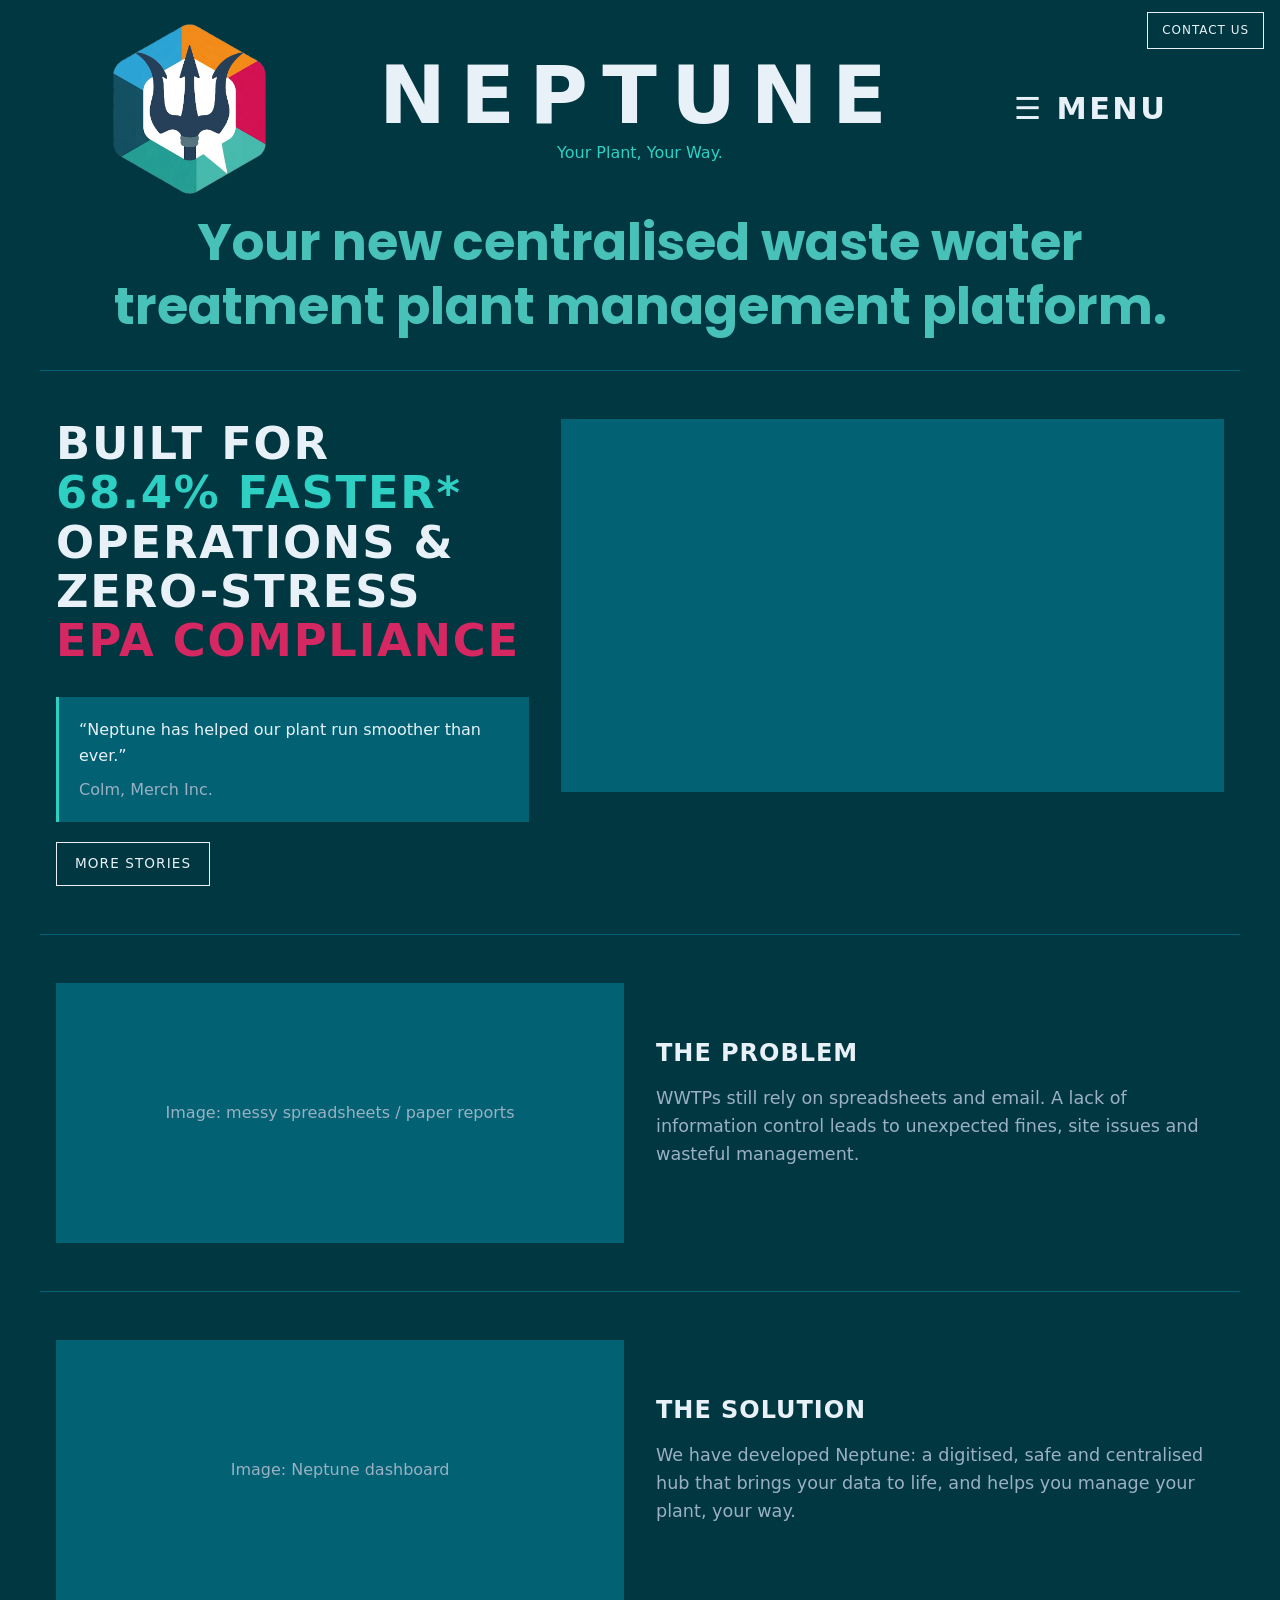
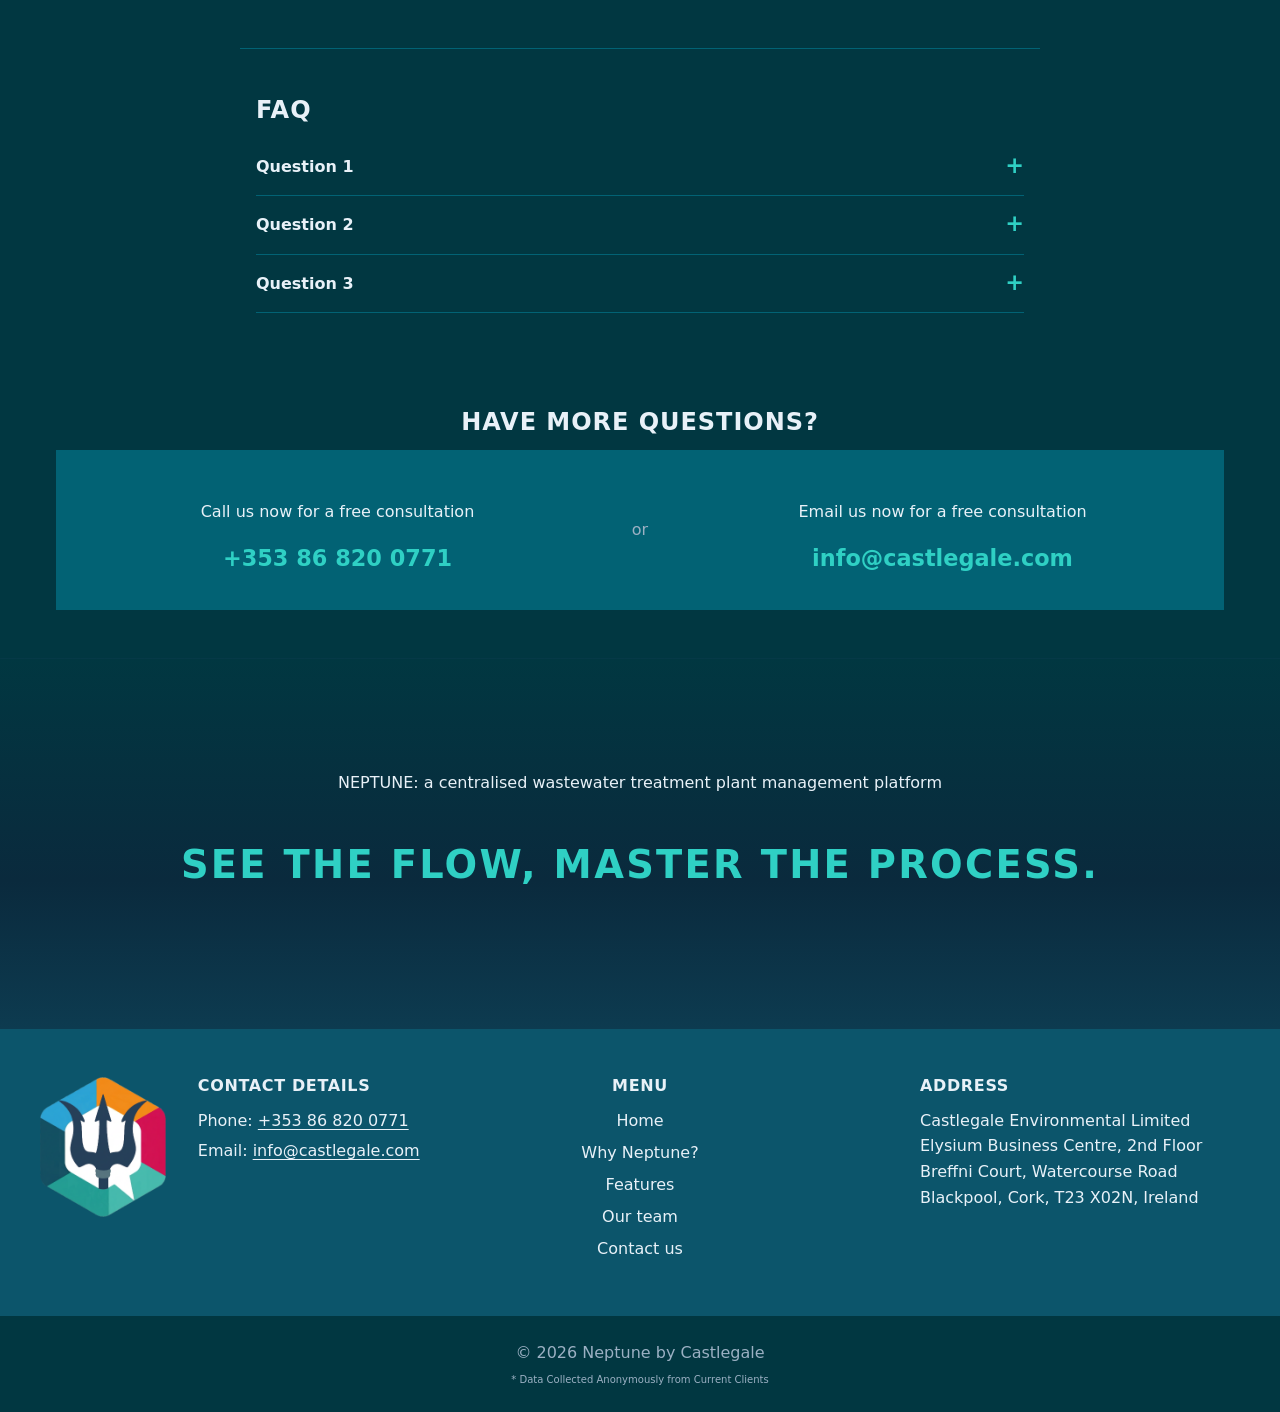
==== commit 142f7a71: "Replace values line with large aqua platform statement" ====
--- a/index.html
+++ b/index.html
@@ -157,25 +157,10 @@
     </ul>
   </nav>
 
-  <!-- The line of key values under the header. <span> is like <div> but for
-       a short piece of text inside a line, so it does not start a new line.
-       Every word begins with the letter C, and that first letter is wrapped
-       in its own <span> so CSS can give it a highlight colour. The three
-       colour classes (c-pink, c-orange, c-blue) are defined in style.css,
-       which says what each one looks like. The rest of each word is plain
-       text and takes the colour of the paragraph. The three words sit in a
-       span with the class "value-group", which style.css displays as one
-       line. Underneath it, a second span with the class "values-sub" holds
-       the sub heading, a one-line description of the product that
-       style.css shows in white on a line of its own. -->
-  <p class="values">
-    <span class="value-group">
-      <span class="c-pink">C</span>larity.
-      <span class="c-orange">C</span>ontrol.
-      <span class="c-blue">C</span>ompliance.
-    </span>
-    <span class="values-sub">A centralised wastewater treatment plant management platform</span>
-  </p>
+  <!-- The big statement under the header. A <p> is a paragraph of text. It
+       has the class "values", which is a name style.css uses to find this
+       paragraph and give it its large teal bold look. -->
+  <p class="values">Your new centralised waste water treatment plant management platform.</p>
 
   <!-- <main> wraps the central content of the page, between header and
        footer. A page should have only one. -->
--- a/style.css
+++ b/style.css
@@ -61,12 +61,8 @@
   --line: #026274;      /* thin divider lines and borders */
   --max: 1200px;        /* the widest the content is allowed to get, in pixels */
 
-  /* Colours for the "Clarity. Control. Compliance." line, sampled from the
-     reference picture. The text itself is the first one. */
-  --values-text: #4fadb7;     /* soft teal for the words */
-  --c-pink: #c7335d;          /* highlight for the first C of the first word in each group */
-  --c-orange: #e79841;        /* highlight for the second word */
-  --c-blue: #53a7dd;          /* highlight for the third word */
+  /* Colour of the big statement under the header. */
+  --values-text: #48C1B8;     /* baby teal / aqua */
 
   --footer-bg: #0C556B;       /* background of the main part of the footer (the bottom strip keeps --bg) */
 
@@ -277,7 +273,7 @@
   padding: 12px 16px;          /* extra space around the text makes a bigger area to click or tap */
 }
 
-/* The line of values under the header ("Clarity. Control. Compliance."). */
+/* The big statement under the header ("Your new centralised waste water ..."). */
 .values {
   max-width: var(--max);
   margin: 0 auto;
@@ -287,33 +283,10 @@
   font-family: "Poppins", system-ui, sans-serif;   /* our bold font first; if it fails to load, fall back to the system font */
   font-weight: 700;
   letter-spacing: 0;           /* no extra gaps between letters: this style is tight and chunky */
-  font-size: clamp(1.3rem, 2.6vw, 2rem);   /* grows with the window, between 1.3rem and 2rem */
-  line-height: 1.35;
-}
-
-/* The group of three words. "display: block" gives it a full line of its
-   own, centred under the header. */
-.value-group { display: block; }
-
-/* The sub heading under the three words: a plain-language description of the
-   product. It is white, a little larger than normal text, and on its own line
-   ("display: block"). The ".values" rule above gave everything inside it the
-   bold Poppins font and teal colour, so this rule switches both back: the
-   normal system font, medium weight, and plain white. */
-.values-sub {
-  display: block;
-  margin-top: .6em;                        /* a little space above, to separate it from the three words */
-  color: #ffffff;                          /* plain white */
-  font-family: system-ui, -apple-system, "Segoe UI", Roboto, sans-serif;
-  font-weight: 500;                        /* 400 is normal and 700 is bold, so 500 is in between */
-  font-size: clamp(1rem, 1.9vw, 1.35rem);  /* grows with the window, between 1rem and 1.35rem */
-  line-height: 1.4;
-}
-
-/* The highlighted first letters. Each class only sets a colour. */
-.c-pink { color: var(--c-pink); }
-.c-orange { color: var(--c-orange); }
-.c-blue { color: var(--c-blue); }
+  font-size: clamp(1.7rem, 4vw, 3.2rem);   /* grows with the window, between 1.7rem and 3.2rem */
+  line-height: 1.25;
+  text-wrap: balance;          /* if the sentence needs two lines, split it into two lines of similar length */
+}
 
 
 /* ==========================================================================
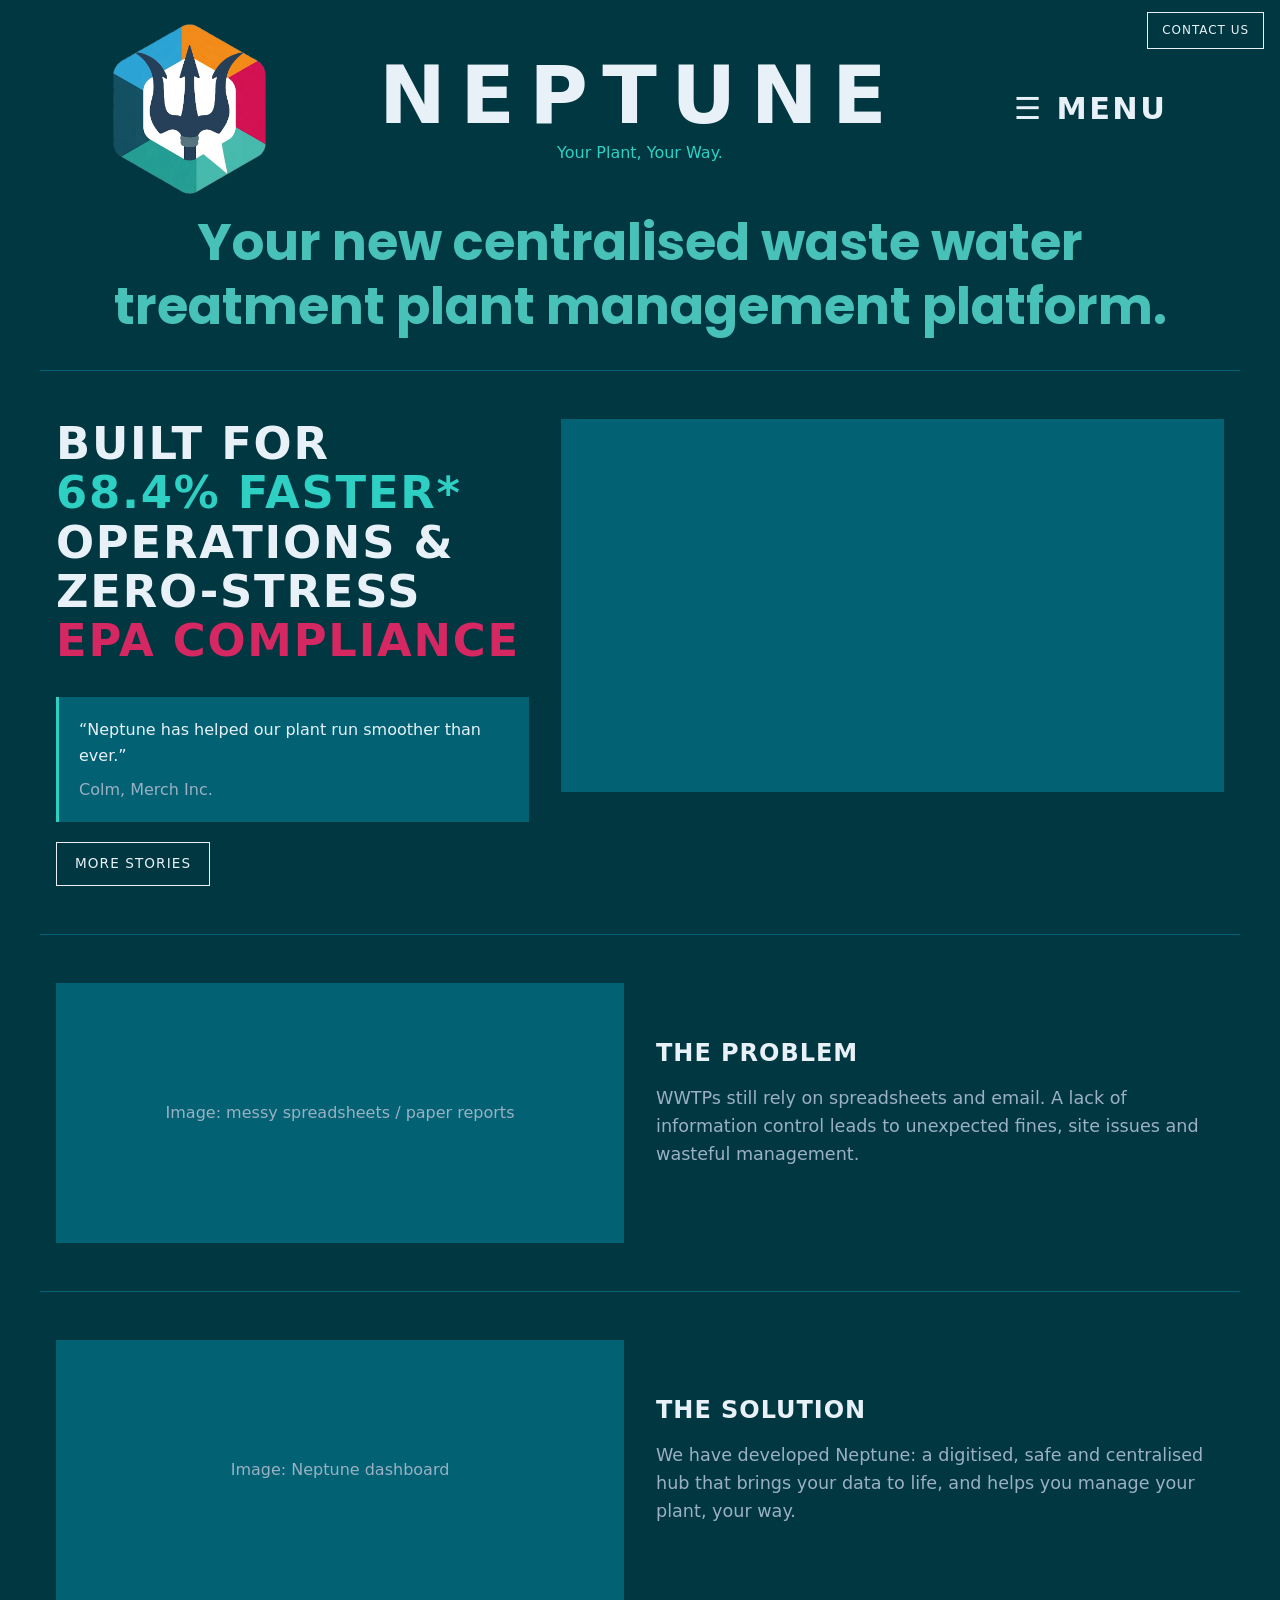
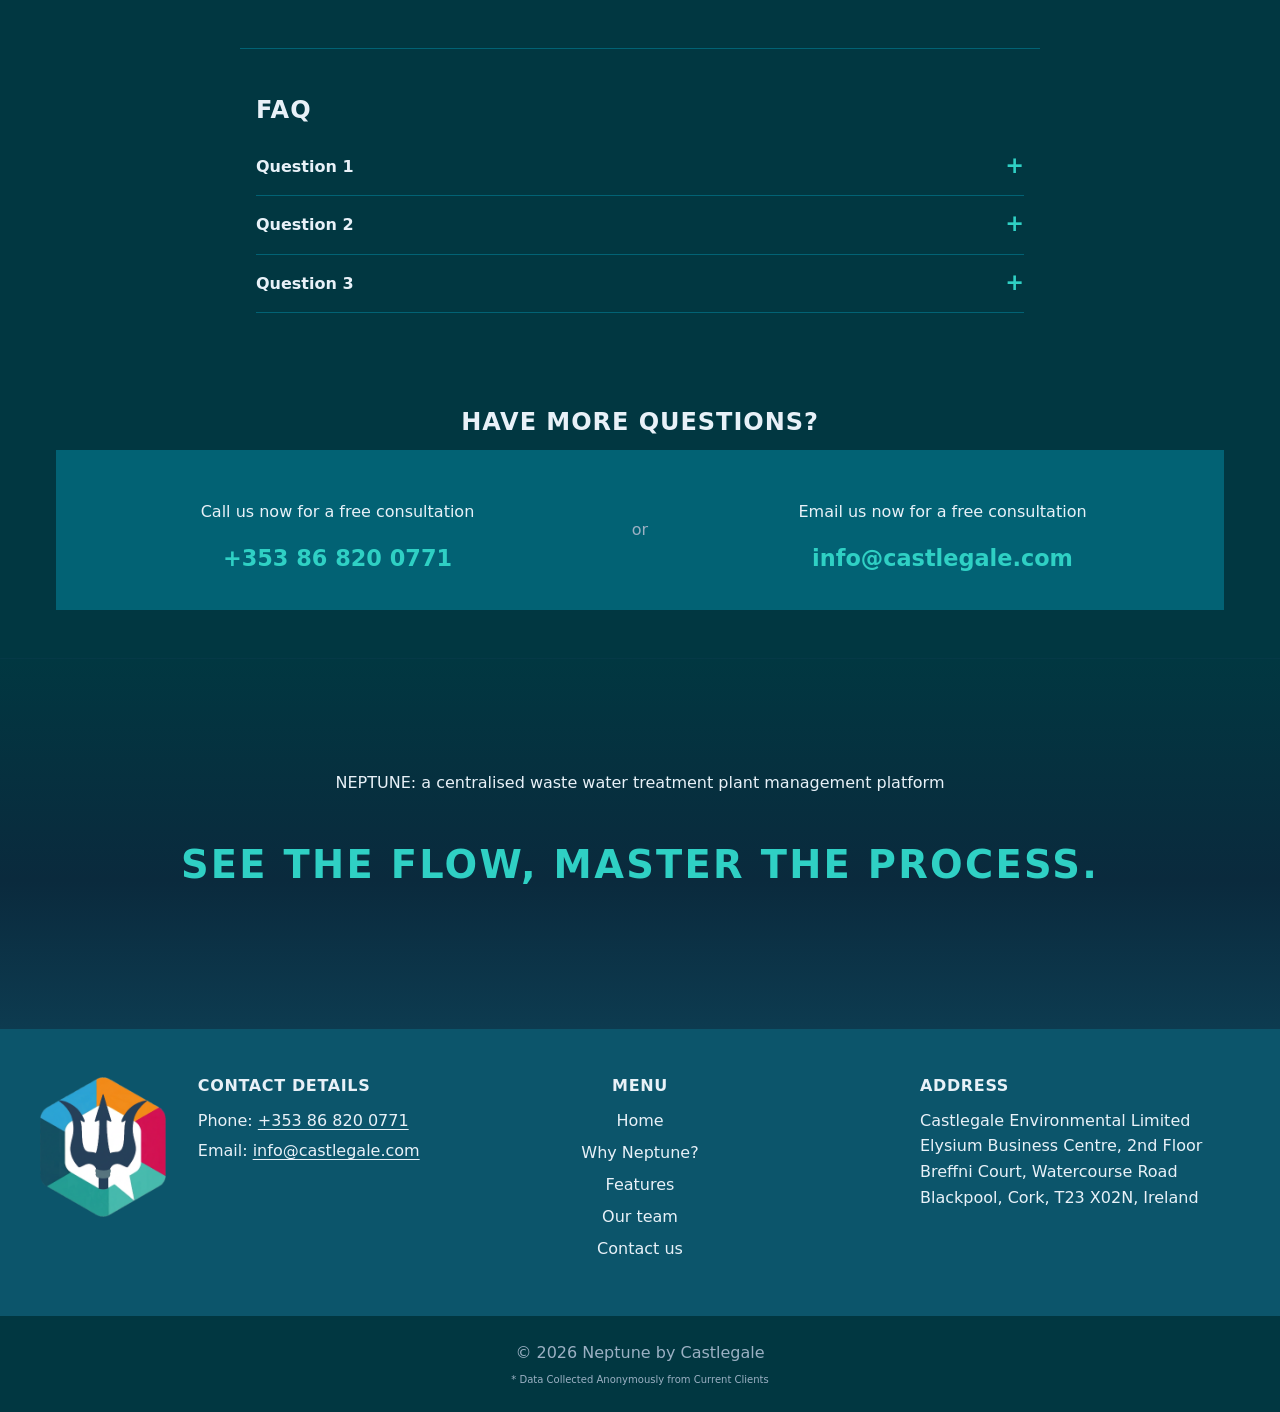
==== commit e0f5157e: "Use 'waste water' everywhere" ====
--- a/index.html
+++ b/index.html
@@ -63,7 +63,7 @@
   <title>Neptune by Castlegale | Your Plant, Your Way</title>
 
   <!-- The grey summary snippet that search engines show under the title. -->
-  <meta name="description" content="Neptune is a centralised wastewater treatment plant management platform. Clarity, control, compliance.">
+  <meta name="description" content="Neptune is a centralised waste water treatment plant management platform. Clarity, control, compliance.">
 
   <!-- "og" stands for Open Graph. These tags control the preview card shown
        when the link is shared in WhatsApp, LinkedIn, Slack and similar apps. -->
@@ -292,7 +292,7 @@
          ==================================================================== -->
     <section class="water-band">
       <!-- TODO: add water background image, e.g. style="background-image:url(images/water.jpg)" -->
-      <p>NEPTUNE: a centralised wastewater treatment plant management platform</p>
+      <p>NEPTUNE: a centralised waste water treatment plant management platform</p>
       <p class="slogan">See the flow, master the process.</p>
     </section>
   </main>
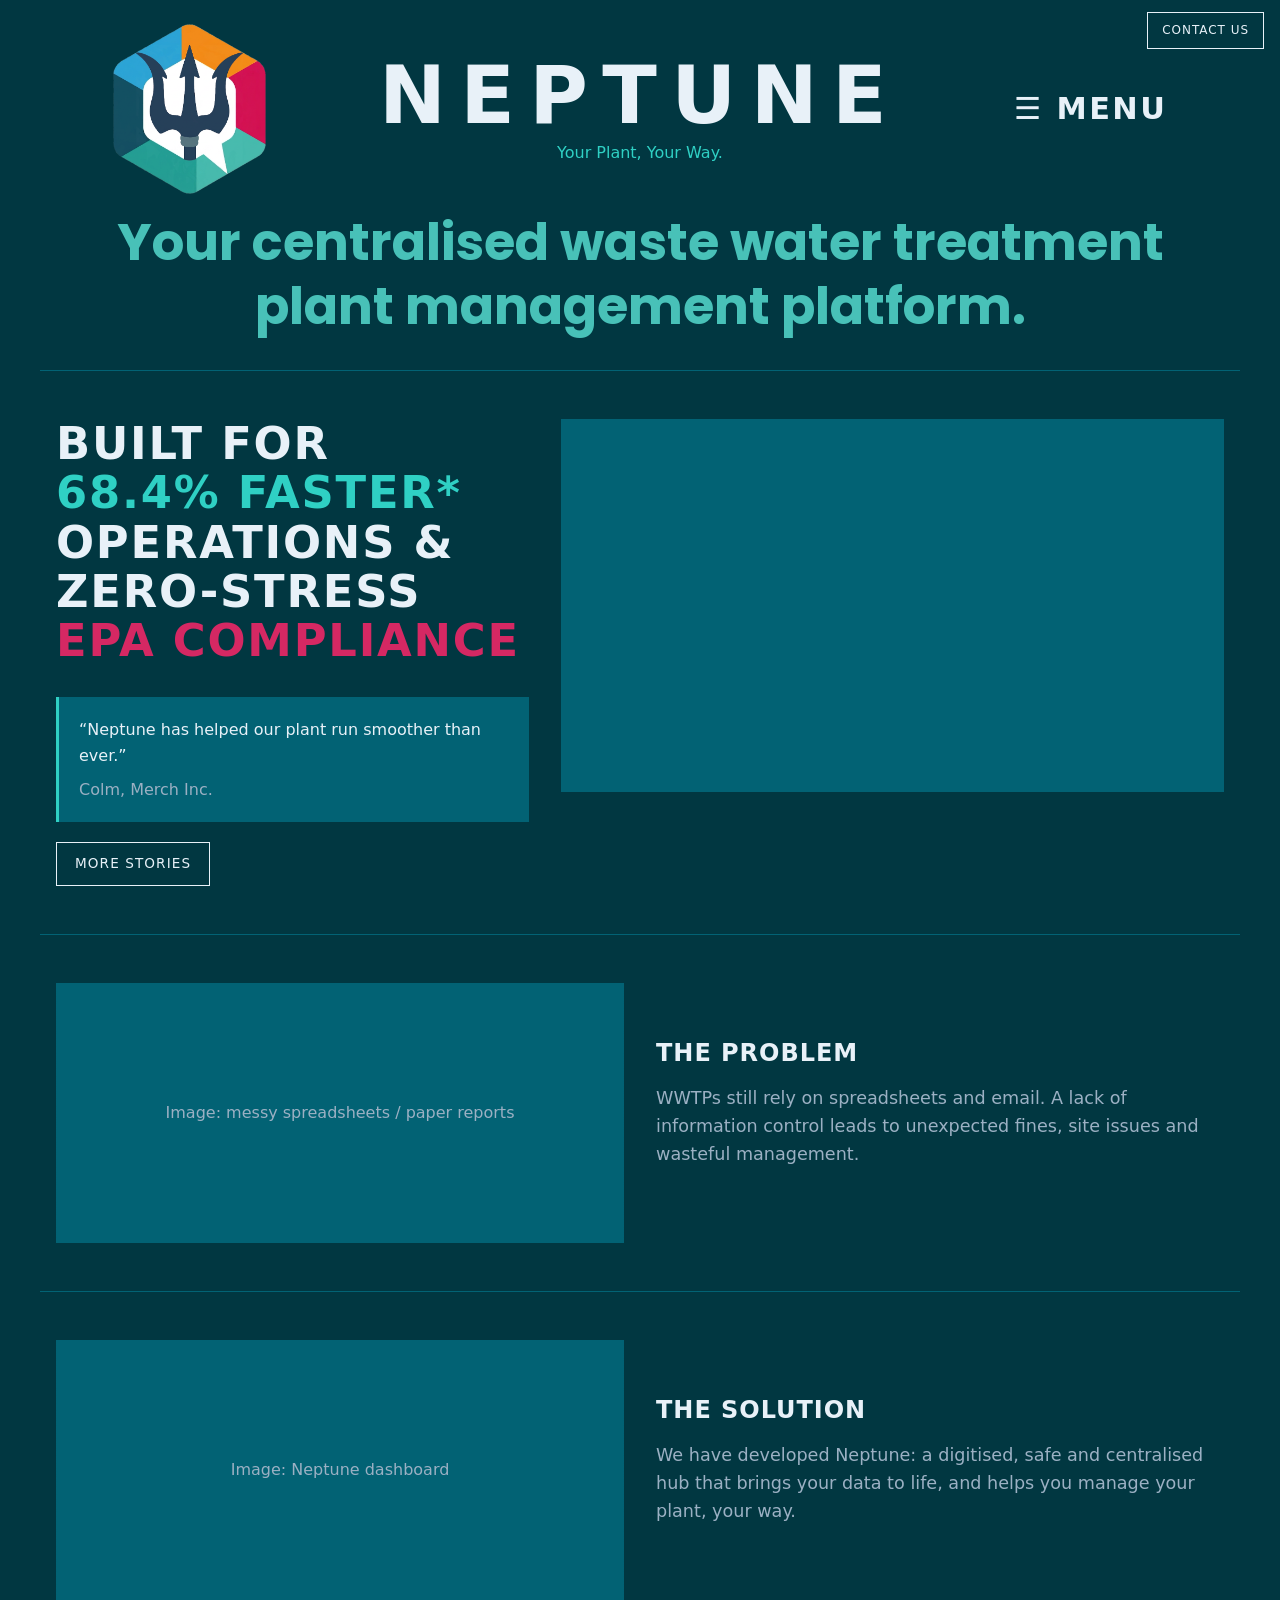
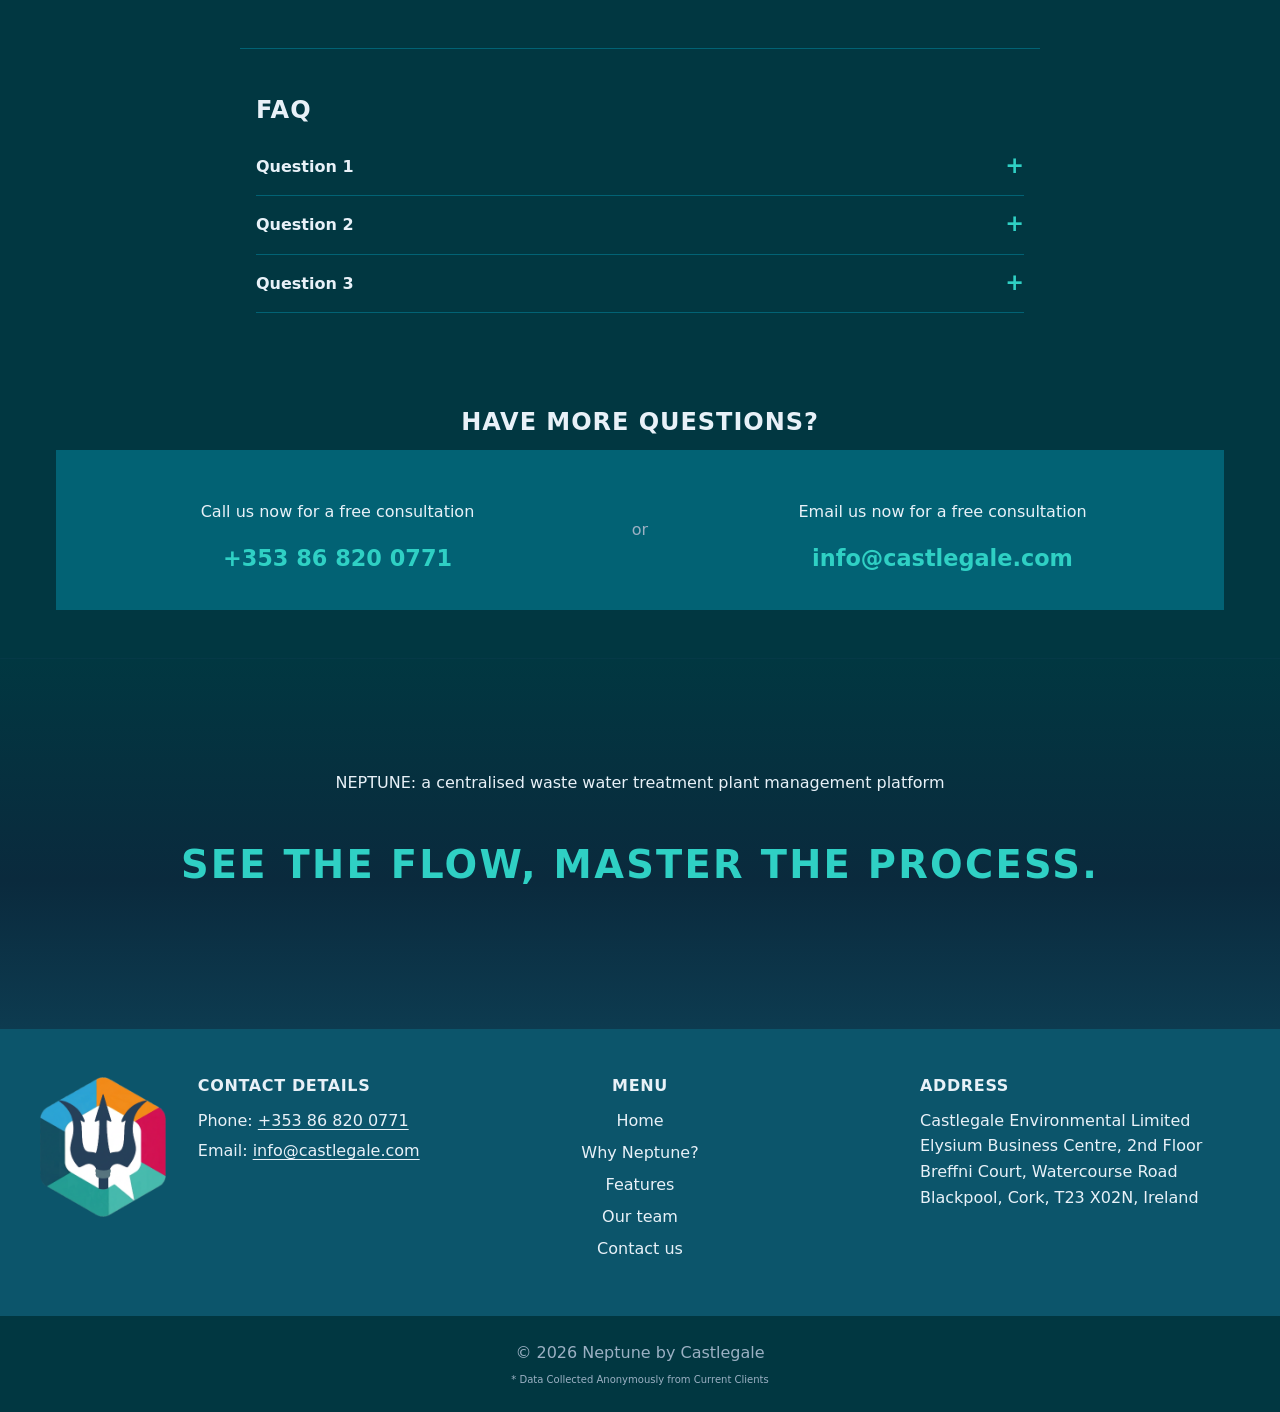
==== commit e66043d1: "Update description in values paragraph" ====
--- a/index.html
+++ b/index.html
@@ -160,7 +160,7 @@
   <!-- The big statement under the header. A <p> is a paragraph of text. It
        has the class "values", which is a name style.css uses to find this
        paragraph and give it its large teal bold look. -->
-  <p class="values">Your new centralised waste water treatment plant management platform.</p>
+  <p class="values">Your centralised waste water treatment plant management platform.</p>
 
   <!-- <main> wraps the central content of the page, between header and
        footer. A page should have only one. -->
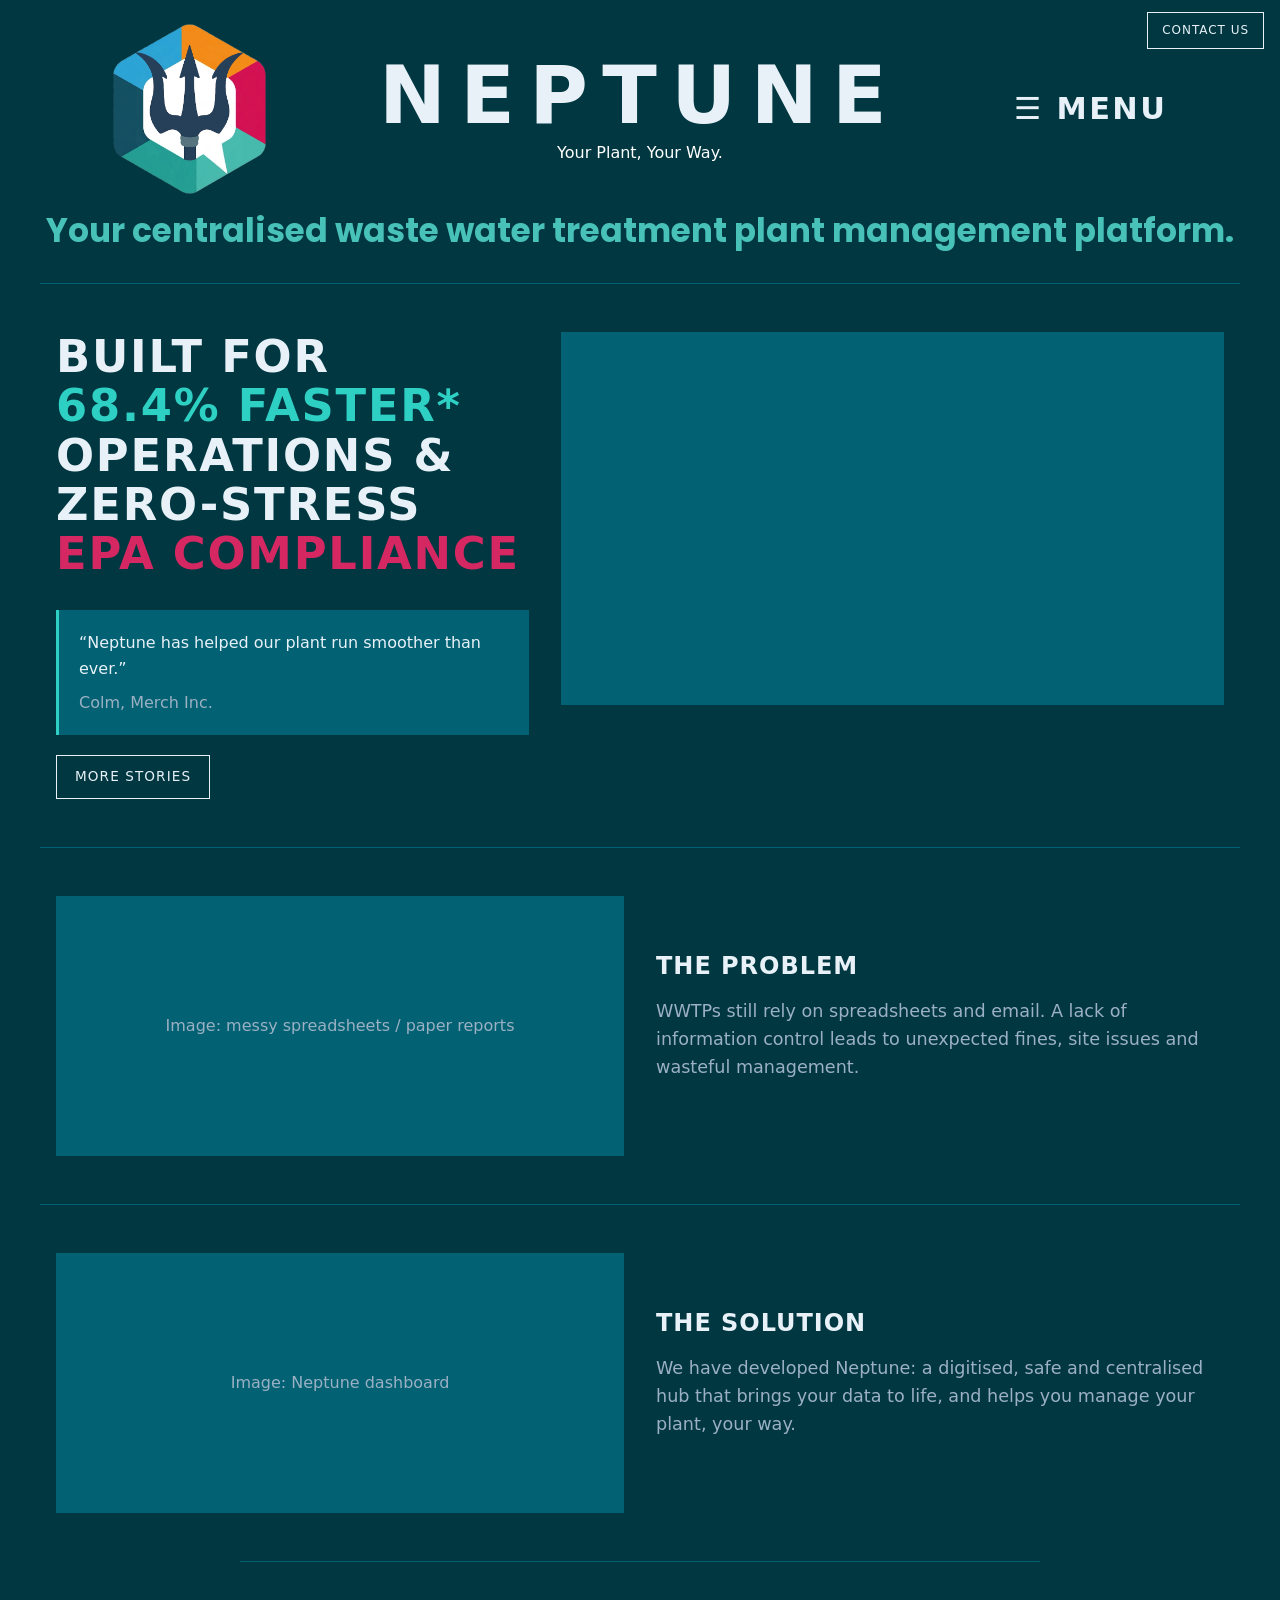
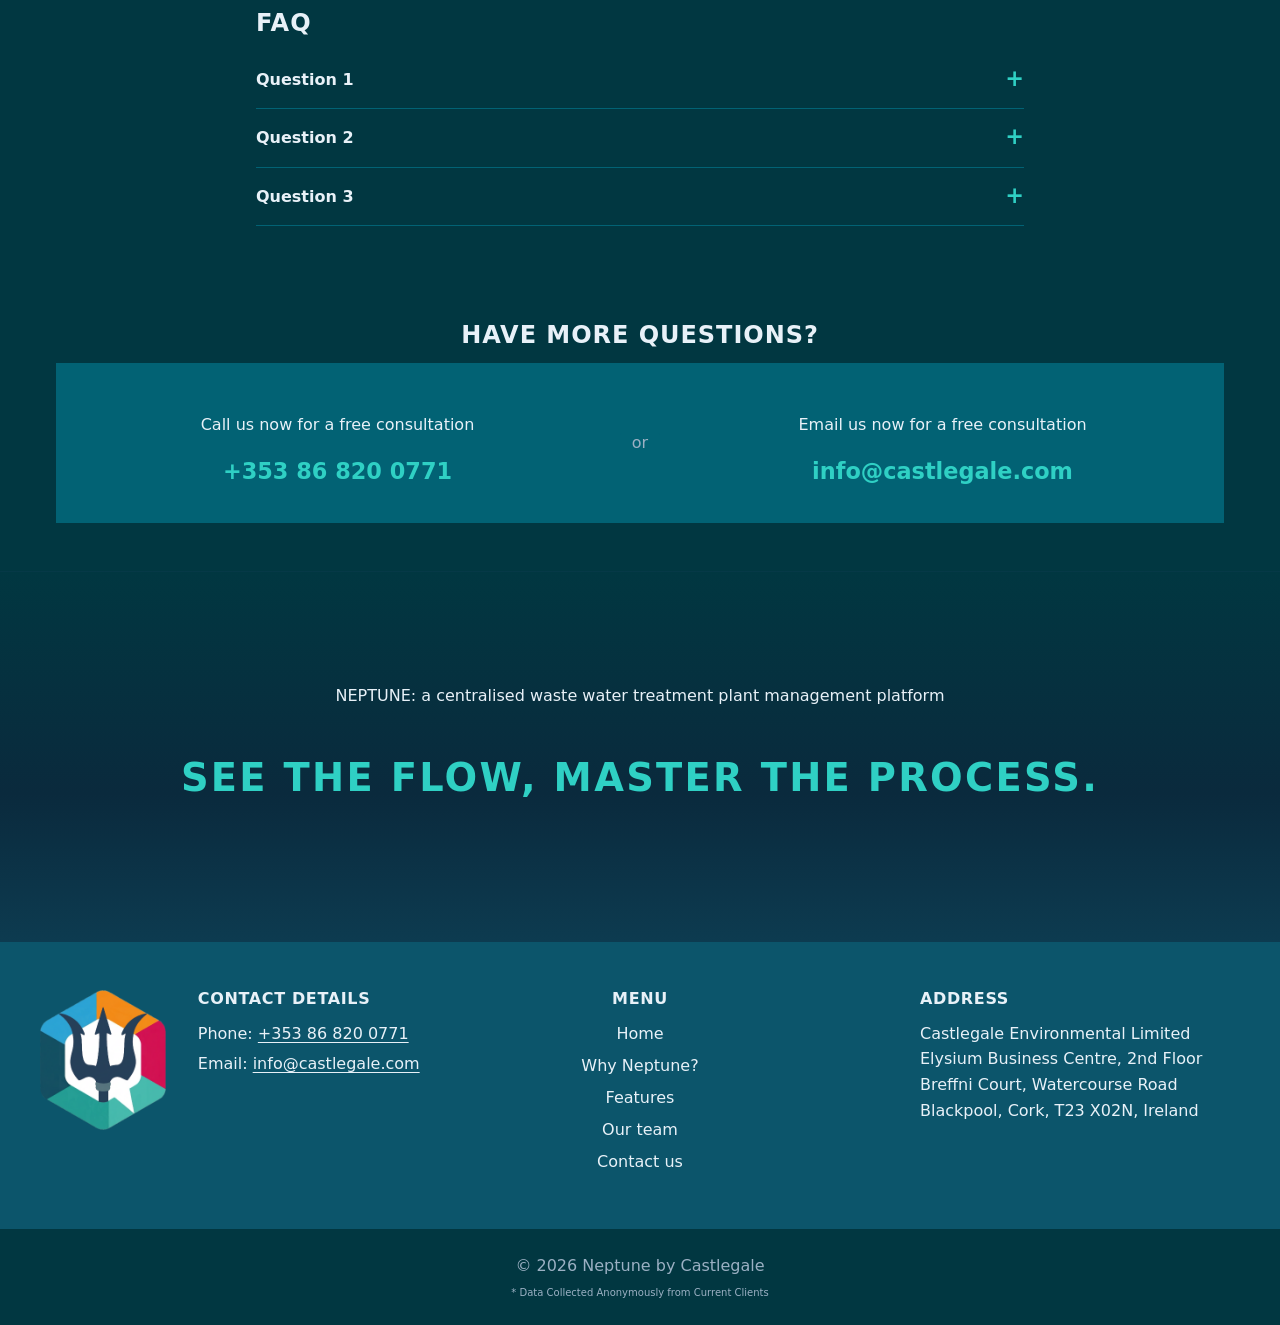
==== commit 8578adcd: "Add Why Neptune, Features, Our team and Contact us pages" ====
--- a/index.html
+++ b/index.html
@@ -152,7 +152,7 @@
       <li><a href="/">Home</a></li>
       <li><a href="why-neptune.html">Why Neptune?</a></li>
       <li><a href="features.html">Features</a></li>
-      <li><a href="about.html">Our team</a></li>
+      <li><a href="team.html">Our team</a></li>
       <li><a href="contact.html">Contact us</a></li>
     </ul>
   </nav>
@@ -351,7 +351,7 @@
             <li><a href="/">Home</a></li>
             <li><a href="why-neptune.html">Why Neptune?</a></li>
             <li><a href="features.html">Features</a></li>
-            <li><a href="about.html">Our team</a></li>
+            <li><a href="team.html">Our team</a></li>
             <li><a href="contact.html">Contact us</a></li>
           </ul>
         </nav>
--- a/style.css
+++ b/style.css
@@ -213,7 +213,7 @@
   margin: 0;
 }
 
-.tagline { margin: 0; color: var(--accent); }
+.tagline { margin: 0; color: #ffffff; }   /* "Your Plant, Your Way." under NEPTUNE: plain white */
 
 /* The box holding the MENU button is the third grid item, so it sits in the
    right-hand column, between the NEPTUNE title and the right edge of the
@@ -277,15 +277,31 @@
 .values {
   max-width: var(--max);
   margin: 0 auto;
-  padding: 8px 16px 32px;
+  padding: 8px 0 32px;         /* no side padding, so the text can use the full width of the divider line below */
   text-align: center;
   color: var(--values-text);   /* the soft teal defined at the top of the file */
   font-family: "Poppins", system-ui, sans-serif;   /* our bold font first; if it fails to load, fall back to the system font */
   font-weight: 700;
   letter-spacing: 0;           /* no extra gaps between letters: this style is tight and chunky */
-  font-size: clamp(1.7rem, 4vw, 3.2rem);   /* grows with the window, between 1.7rem and 3.2rem */
+  /* The sentence is about 36 times as wide as its font size, so a size of
+     2.65vw (2.65% of the window width) makes it fill roughly 95% of the
+     window, and it stops growing at 2.05rem (32.8px) because the page
+     content never gets wider than 1200px. "min" picks whichever of the two
+     is smaller. */
+  font-size: min(2.05rem, 2.65vw);
   line-height: 1.25;
-  text-wrap: balance;          /* if the sentence needs two lines, split it into two lines of similar length */
+  white-space: nowrap;         /* never break the sentence: it always stays on one line */
+}
+
+/* On small screens, one line would be too tiny to read, so below 800px the
+   sentence is allowed to wrap onto two or three lines at a readable size. */
+@media (max-width: 800px) {
+  .values {
+    white-space: normal;
+    font-size: 1.5rem;
+    text-wrap: balance;        /* split into lines of similar length */
+    padding: 8px 16px 32px;
+  }
 }
 
 
@@ -640,6 +656,257 @@
 
 
 /* ==========================================================================
+   6B. THE OTHER PAGES (Why Neptune, Features, Our team, Contact us)
+   ==========================================================================
+   Everything below is used only by the four extra pages. They share the
+   header, footer, colours and buttons defined above, so only the new
+   building blocks need styling here.
+   ========================================================================== */
+
+/* A <button> element does not look like a link-style ".btn" on its own,
+   because browsers give buttons their own grey background, font and text
+   colour. These four lines make a button look the same as the link buttons
+   used elsewhere. */
+button.btn {
+  background: none;
+  color: inherit;              /* "inherit" means: use whatever the parent element uses */
+  font-family: inherit;
+  cursor: pointer;
+}
+
+/* A row of buttons that sits in the middle of the page and wraps onto a
+   second line if the screen is too narrow for both. */
+.btn-row { display: flex; flex-wrap: wrap; gap: 16px; justify-content: center; margin-top: 24px; }
+
+/* A small standalone heading style: the page sections on these pages are
+   centred and share the same look as the home page headings. */
+.centered { text-align: center; }
+.centered > p { color: var(--muted); max-width: 40rem; margin-left: auto; margin-right: auto; }
+
+
+/* ---- Why Neptune: the three big pillars ---------------------------------- */
+
+/* One <article> per pillar. Each is a rounded box that takes up at most 720px
+   of the width. "margin: 0 0 32px" is shorthand for top, right, bottom and
+   left (the order is clockwise from the top): no margin except 32px below, to
+   space the boxes apart. */
+.pillar {
+  width: min(100%, 720px);     /* "min" picks the smaller: never wider than 720px, never wider than the screen */
+  margin: 0 0 32px;
+  padding: 32px;
+  border: 1px solid var(--line);
+  border-radius: 28px;         /* rounded corners, like the boxes in the sketch */
+  background: var(--bg-alt);
+}
+
+/* "margin-left: auto" pushes a box as far right as it can go, so the pillars
+   stagger left and right down the page. */
+.pillar-right { margin-left: auto; }
+
+.pillar h2 { margin-top: 0; font-size: clamp(1.8rem, 4vw, 2.6rem); }
+
+/* The first letter of each pillar's name is bigger and coloured. Each pillar
+   sets its own --letter variable (below), and this rule reads it. */
+.pillar .big-c {
+  color: var(--letter);
+  font-family: "Poppins", system-ui, sans-serif;
+  font-size: 1.5em;            /* "em" is relative to the surrounding font size, so 1.5em is one and a half times as large */
+  line-height: 1;
+}
+.pillar-clarity { --letter: var(--magenta); }
+.pillar-control { --letter: var(--hover-yellow); }
+.pillar-compliance { --letter: var(--hover-blue); }
+
+.pillar p { color: var(--muted); }
+
+/* The scroll-in effect. The words "pop out" as you scroll down the page.
+   Elements with class="reveal" start see-through ("opacity: 0"), pushed down
+   48px and slightly shrunk. When script.js sees one scroll into view it adds
+   the class "is-visible", and the "transition" smoothly moves it to its
+   normal place and fades it in. The rule starts with ".js" so that it only
+   applies when JavaScript is running: script.js adds the class "js" to the
+   page at the start. Without that, a visitor whose JavaScript fails would
+   see empty space. */
+.js .reveal {
+  opacity: 0;
+  transform: translateY(48px) scale(.97);
+  transition: opacity .7s ease, transform .7s ease;
+}
+.js .reveal.is-visible { opacity: 1; transform: none; }
+
+/* The boxed link to the EPA website inside the Compliance pillar. */
+.epa-link { margin-top: 8px; }
+
+
+/* ---- A band with a sentence and buttons --------------------------------- */
+.learn-band { border-top: 1px solid var(--line); text-align: center; }
+.learn-band h2 { max-width: 40rem; margin-left: auto; margin-right: auto; font-size: clamp(1.4rem, 3vw, 2rem); }
+
+
+/* ---- Carousel: a row of slides that scrolls sideways ---------------------- */
+/* ".slides" is the sliding strip. "display: flex" puts the slides side by
+   side in one long row. "overflow-x: auto" lets that row scroll sideways
+   inside its box (the visitor can also swipe it on a phone). "scroll-snap"
+   makes the scrolling stop exactly on a slide instead of in between. */
+.slides {
+  display: flex;
+  gap: 16px;
+  overflow-x: auto;
+  scroll-snap-type: x mandatory;
+  scroll-behavior: smooth;     /* when script.js scrolls the strip, glide instead of jumping */
+  scrollbar-width: none;       /* hide the scrollbar (Firefox); the NEXT button replaces it */
+}
+.slides::-webkit-scrollbar { display: none; }   /* the same for Chrome and Safari */
+
+/* One slide. "flex: 0 0 100%" means: do not grow, do not shrink, and be
+   exactly 100% of the strip's width, so one slide fills the box. */
+.slide {
+  flex: 0 0 100%;
+  scroll-snap-align: start;    /* when snapping, line this slide's left edge up with the strip's left edge */
+  min-height: 320px;
+  padding: 32px;
+  border: 1px solid var(--line);
+  border-radius: 28px;
+  background: var(--bg-alt);
+}
+.slide h3 { margin-top: 0; font-size: 1.5rem; }
+.slide p { color: var(--muted); }
+
+.carousel-controls { display: flex; justify-content: flex-end; margin-top: 16px; }
+
+
+/* ---- Features: big boxes with text beside a picture ---------------------- */
+.feature {
+  display: grid;
+  grid-template-columns: 1fr 1fr;
+  gap: 24px 32px;              /* row gap, then column gap */
+  align-items: center;
+  margin-bottom: 32px;
+  padding: 32px;
+  border: 1px solid var(--line);
+  border-radius: 28px;
+  background: var(--bg-alt);
+}
+/* The title spans both columns ("1 / -1" means from the first grid line to
+   the last), so it sits across the top of the box. */
+.feature h2 { grid-column: 1 / -1; margin: 0; }
+.feature-text p { color: var(--muted); font-size: 1.1rem; margin: 0; }
+/* Every second box swaps its sides, the same trick as the Solution section
+   on the home page. */
+.feature.reverse .feature-text { order: 1; }
+/* The picture placeholder inside a feature box is darker, so it stands out
+   from the box behind it. */
+.feature .media-box { background: var(--bg); }
+
+
+/* ---- Our team ------------------------------------------------------------ */
+.team-grid { display: grid; grid-template-columns: 1fr 1fr; gap: 24px; }
+
+.person {
+  display: flex;
+  flex-direction: column;      /* stack name, body and qualification vertically */
+  gap: 16px;
+  padding: 24px;
+  border: 1px solid var(--line);
+  border-radius: 28px;
+  background: var(--bg-alt);
+}
+.person h3 { margin: 0; font-size: 1.4rem; }
+.person-body { display: grid; grid-template-columns: 1fr 1fr; gap: 16px; align-items: center; flex: 1; }
+.person-body p { margin: 0; color: var(--muted); }
+.person .media-box { min-height: 160px; background: var(--bg); }
+.qualification { margin: 0; color: var(--accent); font-weight: 600; }
+
+/* The "Built by Experience" bubbles. ".bubbles" is a row of circles. Each
+   bubble is 110px wide and tall. When the mouse hovers over one (or the
+   keyboard or a finger focuses it, which ":focus" handles), it grows to
+   260px and its text fades in, while the others stay small. The width and
+   height changes are animated by "transition". "border-radius: 50%" makes a
+   square into a circle. */
+.bubbles {
+  display: flex;
+  gap: 16px;
+  justify-content: center;
+  align-items: center;
+  flex-wrap: wrap;
+  min-height: 280px;           /* room for the biggest bubble so the page does not jump */
+}
+.bubble {
+  display: flex;
+  flex-direction: column;
+  align-items: center;
+  justify-content: center;
+  width: 110px;
+  height: 110px;
+  padding: 12px;
+  overflow: hidden;            /* hide any text that does not fit inside the circle */
+  text-align: center;
+  border: 1px solid var(--line);
+  border-radius: 50%;
+  background: var(--bg-alt);
+  transition: width .4s ease, height .4s ease, background .4s ease;
+  cursor: pointer;
+}
+.bubble h3 { margin: 0; font-size: .9rem; }
+/* The text inside starts invisible and is only shown on hover or focus. */
+.bubble p { margin: 8px 0 0; font-size: .9rem; color: var(--muted); opacity: 0; max-height: 0; transition: opacity .4s ease; }
+.bubble:hover, .bubble:focus { width: 260px; height: 260px; background: var(--footer-bg); }
+.bubble:hover p, .bubble:focus p { opacity: 1; max-height: none; }
+
+
+/* ---- Request a quote ----------------------------------------------------- */
+.quote { border-top: 1px solid var(--line); text-align: center; }
+.quote h2 { font-size: clamp(2rem, 6vw, 4rem); letter-spacing: .06em; margin-bottom: 8px; }
+.quote p { color: var(--muted); }
+
+
+/* ---- Contact page -------------------------------------------------------- */
+.contact-layout { display: grid; grid-template-columns: 1fr 1fr; gap: 48px; align-items: start; }
+.contact-details p { margin: .4em 0; }
+.contact-details address { font-style: normal; }
+.contact-details a { text-underline-offset: 3px; }
+
+/* The form. Each <label> sits above its box ("display: block"). The boxes
+   fill the full width and use the page colours instead of the browser's
+   default white. "font: inherit" copies the page font into the boxes, which
+   otherwise use a smaller system font. */
+.contact-form label { display: block; margin-bottom: 16px; font-weight: 600; }
+.contact-form input,
+.contact-form textarea {
+  display: block;
+  width: 100%;
+  margin-top: 6px;
+  padding: 12px;
+  font: inherit;
+  color: var(--text);
+  background: var(--bg-alt);
+  border: 1px solid var(--line);
+  border-radius: 8px;
+}
+.contact-form textarea { min-height: 160px; resize: vertical; }
+
+
+/* ---- Smaller screens for the extra pages --------------------------------- */
+@media (max-width: 800px) {
+  .pillar { width: 100%; }
+  .feature, .team-grid, .person-body, .contact-layout { grid-template-columns: 1fr; }
+  .feature.reverse .feature-text { order: 0; }
+  .slide { padding: 24px; }
+  /* On a phone the grown bubble would be wider than the screen, so it is
+     capped to the screen width. */
+  .bubble:hover, .bubble:focus { width: min(260px, 80vw); height: min(260px, 80vw); }
+}
+
+/* Visitors who asked their device for less motion get no sliding in, no
+   gliding carousel and no growing animation. */
+@media (prefers-reduced-motion: reduce) {
+  .js .reveal { opacity: 1; transform: none; transition: none; }
+  .slides { scroll-behavior: auto; }
+  .bubble, .bubble p { transition: none; }
+}
+
+
+/* ==========================================================================
    7. ACCESSIBILITY
    ========================================================================== */
 
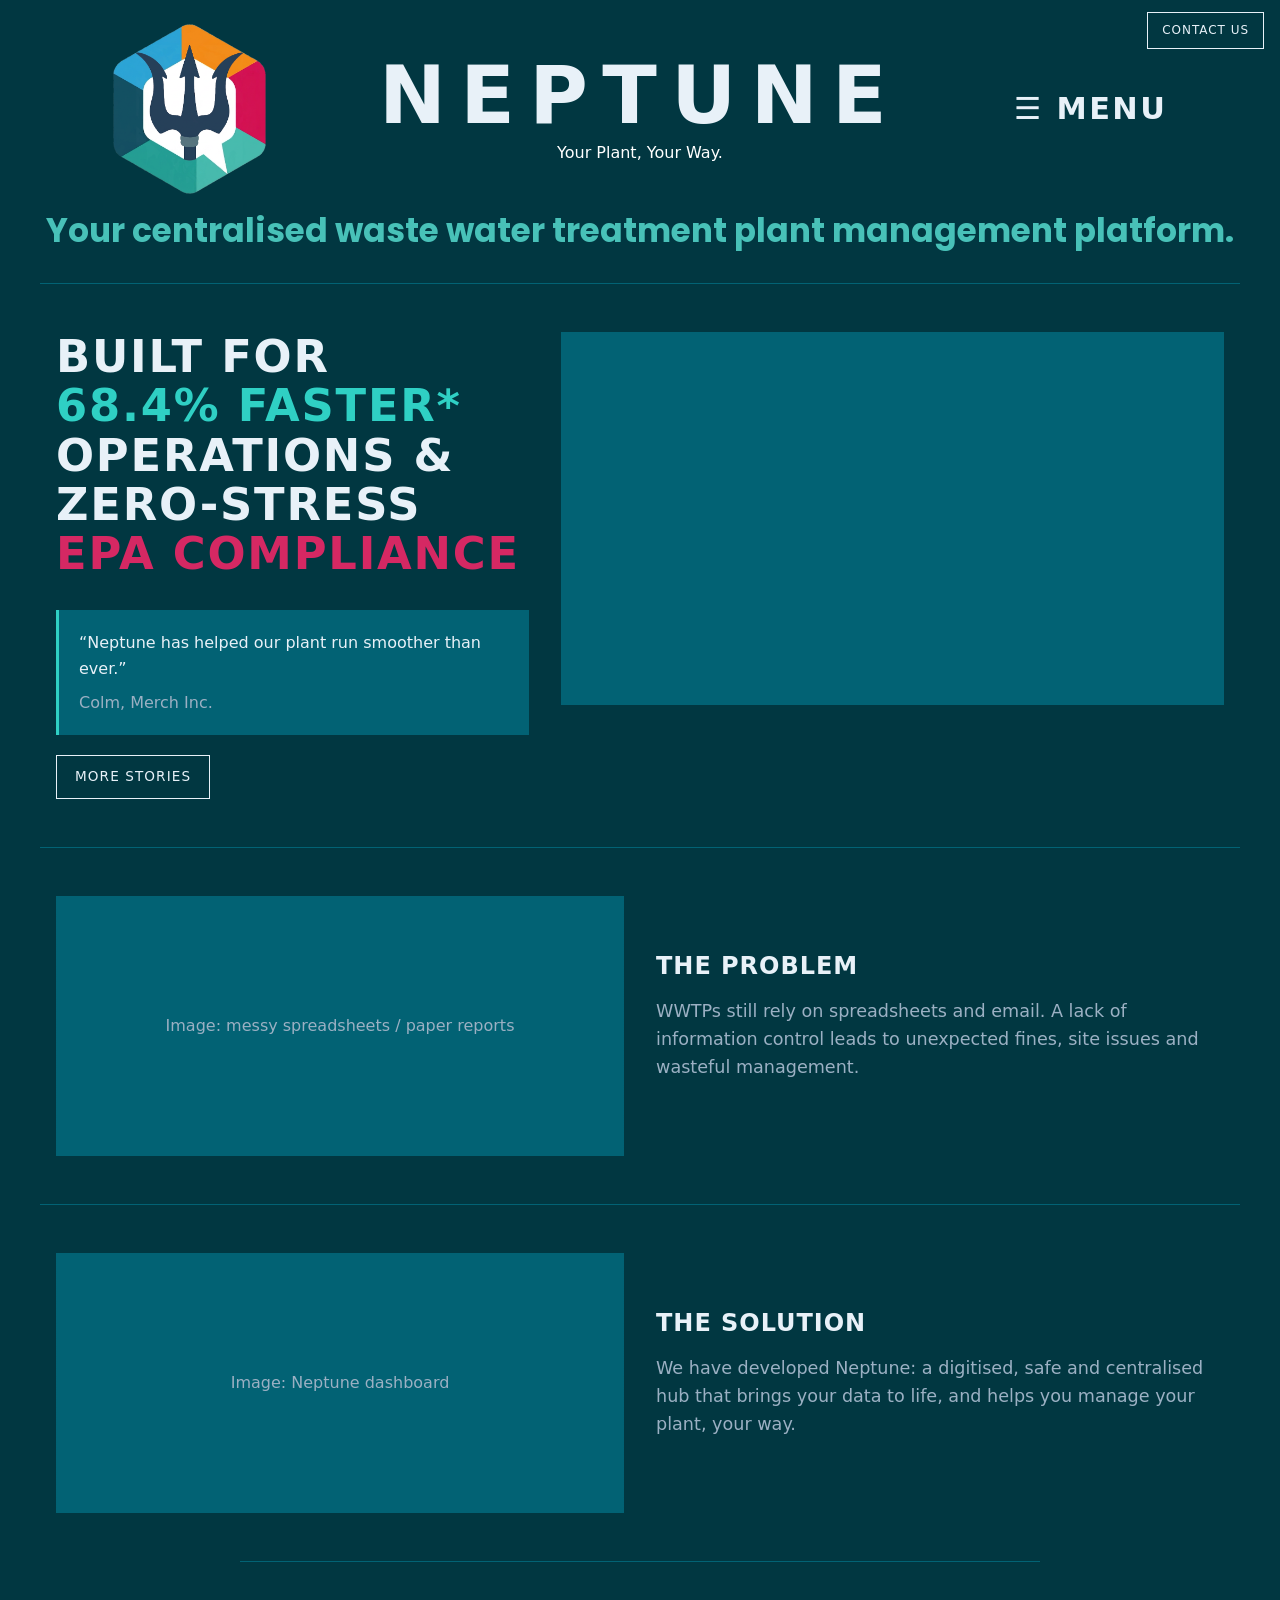
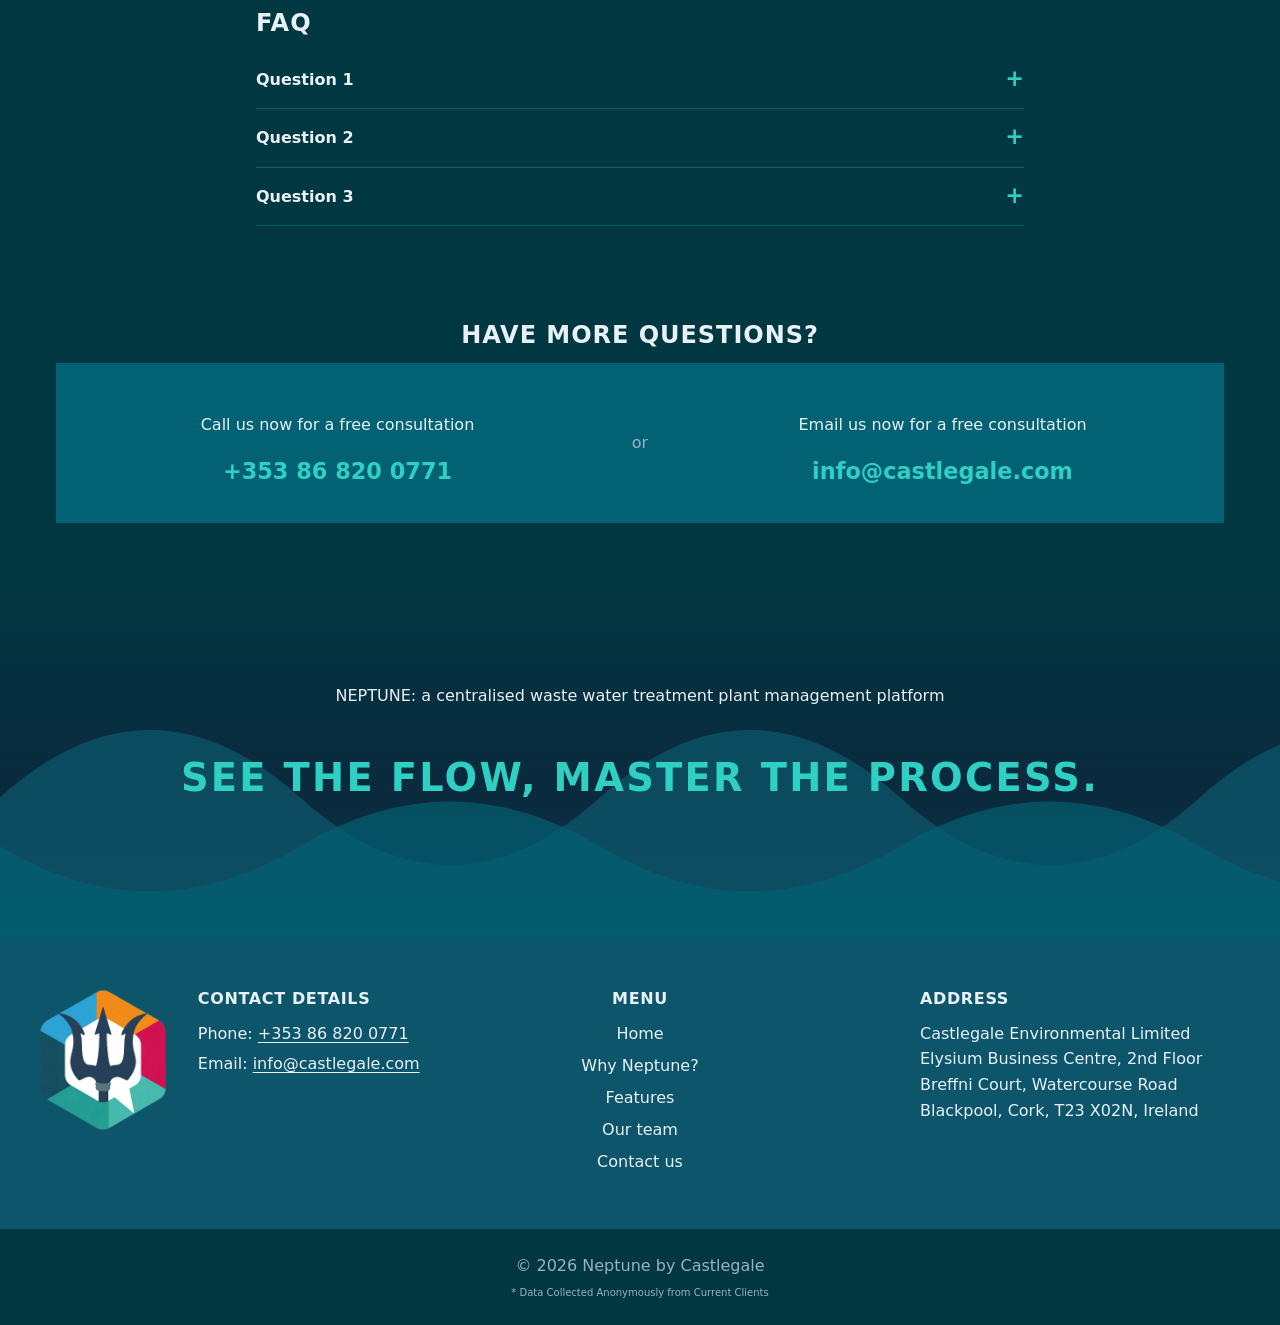
==== commit b2ba3f6d: "Fix Home links, link NEPTUNE to home, More stories target, wave animation, contact spacing" ====
--- a/index.html
+++ b/index.html
@@ -95,10 +95,13 @@
        ====================================================================== -->
   <header class="site-header">
 
-    <!-- <a> is a link. href is the destination. "/" means the site's home
-         page. aria-label gives screen readers a spoken name, because the
+    <!-- <a> is a link. href is the destination. "index.html" is the home
+         page file, so this link goes back to the home page (a bare "/" would
+         point at the root of the whole web address, which is not always where
+         this site lives, for example when a page is opened as a file or from
+         the GitHub address). aria-label gives screen readers a spoken name, because the
          link contains only a picture and no text. -->
-    <a class="brand" href="/" aria-label="Neptune by Castlegale home">
+    <a class="brand" href="index.html" aria-label="Neptune by Castlegale home">
       <!-- <img> shows a picture from an image file. It has no closing tag.
            src is the file's location: the "images" folder, then the file
            name. alt is the text a screen reader speaks, and what appears if
@@ -112,8 +115,9 @@
          used to group things so CSS can position them together. -->
     <div class="title-block">
       <!-- <h1> is the top-level heading. A page should have exactly one.
-           Heading tags run from h1 (most important) down to h6. -->
-      <h1 class="wordmark">NEPTUNE</h1>
+           Heading tags run from h1 (most important) down to h6. The word
+           NEPTUNE is wrapped in a link back to the home page. -->
+      <h1 class="wordmark"><a href="index.html">NEPTUNE</a></h1>
       <!-- <p> is a paragraph of text. -->
       <p class="tagline">Your Plant, Your Way.</p>
     </div>
@@ -149,7 +153,7 @@
     <!-- <ul> is an unordered list. Each <li> is one item in it. Here every
          item holds a link to one page of the site. -->
     <ul>
-      <li><a href="/">Home</a></li>
+      <li><a href="index.html">Home</a></li>
       <li><a href="why-neptune.html">Why Neptune?</a></li>
       <li><a href="features.html">Features</a></li>
       <li><a href="team.html">Our team</a></li>
@@ -193,8 +197,11 @@
           <!-- TODO: get written permission from Colm before publishing -->
         </blockquote>
 
-        <!-- href="#" is a placeholder link that goes nowhere yet. -->
-        <a class="btn btn-outline" href="#">More stories</a>
+        <!-- This link goes to the Case Studies section of the Why Neptune
+             page. "why-neptune.html#case-studies" means the page
+             why-neptune.html, scrolled to the element with id="case-studies".
+             The part after the # is called an anchor. -->
+        <a class="btn btn-outline" href="why-neptune.html#case-studies">More stories</a>
       </div>
 
       <div class="hero-video">
@@ -348,7 +355,7 @@
         <nav class="footer-menu" aria-label="Footer menu">
           <h3>Menu</h3>
           <ul>
-            <li><a href="/">Home</a></li>
+            <li><a href="index.html">Home</a></li>
             <li><a href="why-neptune.html">Why Neptune?</a></li>
             <li><a href="features.html">Features</a></li>
             <li><a href="team.html">Our team</a></li>
--- a/style.css
+++ b/style.css
@@ -213,6 +213,11 @@
   margin: 0;
 }
 
+/* The link around the word NEPTUNE keeps the heading's colour and loses the
+   default underline, so it looks exactly like plain text while still being
+   clickable. */
+.wordmark a { color: inherit; text-decoration: none; }
+
 .tagline { margin: 0; color: #ffffff; }   /* "Your Plant, Your Way." under NEPTUNE: plain white */
 
 /* The box holding the MENU button is the third grid item, so it sits in the
@@ -719,20 +724,32 @@
 
 .pillar p { color: var(--muted); }
 
-/* The scroll-in effect. The words "pop out" as you scroll down the page.
-   Elements with class="reveal" start see-through ("opacity: 0"), pushed down
-   48px and slightly shrunk. When script.js sees one scroll into view it adds
-   the class "is-visible", and the "transition" smoothly moves it to its
-   normal place and fades it in. The rule starts with ".js" so that it only
-   applies when JavaScript is running: script.js adds the class "js" to the
-   page at the start. Without that, a visitor whose JavaScript fails would
-   see empty space. */
-.js .reveal {
-  opacity: 0;
-  transform: translateY(48px) scale(.97);
-  transition: opacity .7s ease, transform .7s ease;
-}
-.js .reveal.is-visible { opacity: 1; transform: none; }
+/* The slide-in effect, like the product pages on apple.com. Each pillar
+   has the class "slide-in" and also "pillar-left" or "pillar-right".
+   script.js works out, as you scroll, how far the box has travelled up the
+   screen, and stores it as a number between 0 (just entering at the bottom)
+   and 1 (fully arrived) in the CSS variable --p on that box. The rule below
+   uses that number in two ways:
+     - opacity: var(--p)  fades the box in as --p goes from 0 to 1
+     - translateX(...)    moves it sideways. At --p = 0 the shift is 70% of
+       the screen width, at --p = 1 it is zero, so the box slides into its
+       place. --dir is +1 for boxes coming from the right and -1 for boxes
+       coming from the left, so multiplying by it flips the direction.
+   calc() lets CSS do that arithmetic. The rule starts with ".js" so that it
+   only applies when JavaScript is running; otherwise the boxes would stay
+   invisible. */
+.pillar-right { --dir: 1; }
+.pillar-left { --dir: -1; }
+.js .slide-in {
+  --p: 0;
+  opacity: var(--p);
+  transform: translateX(calc((1 - var(--p)) * var(--dir) * 70vw));
+}
+
+/* The boxes start far off to the side, which could make the page scroll
+   sideways. "overflow-x: clip" cuts off anything poking out of the left or
+   right edge of <main>, so no sideways scrollbar appears. */
+main { overflow-x: clip; }
 
 /* The boxed link to the EPA website inside the Compliance pillar. */
 .epa-link { margin-top: 8px; }
@@ -800,58 +817,117 @@
 
 
 /* ---- Our team ------------------------------------------------------------ */
+
+/* The big headings "Led by Science", "Built by Experience" and "The Team".
+   They are very large and underlined. "text-decoration-thickness" and
+   "text-underline-offset" control how thick the underline is and how far
+   below the letters it sits (em is relative to the font size, so both scale
+   with the heading). */
+.team-title {
+  margin: 0 0 24px;
+  font-size: clamp(2.4rem, 6.5vw, 4.8rem);
+  line-height: 1.1;
+  text-decoration: underline;
+  text-decoration-color: var(--accent);
+  text-decoration-thickness: .06em;
+  text-underline-offset: .15em;
+}
+/* "Built by Experience" is pushed to the right-hand side. */
+.team-title-right { margin: 24px 0 0; text-align: right; }
+
+/* The four people sit in a grid of two columns and two rows. The two heading
+   lines above and below it "hug" the grid between them. */
 .team-grid { display: grid; grid-template-columns: 1fr 1fr; gap: 24px; }
 
+/* One person's bubble. At rest it is a narrow box (280px) holding just the
+   name, the photo and the qualification. Hovering over it (or tapping it, or
+   selecting it with the keyboard, which ":focus" handles) makes it grow
+   sideways until it fills its grid cell, which uncovers the text about the
+   person in the new part. "overflow: hidden" hides the part of the bubble
+   that is still outside the box while it is growing, and "transition"
+   animates the width change over half a second. */
 .person {
   display: flex;
-  flex-direction: column;      /* stack name, body and qualification vertically */
-  gap: 16px;
-  padding: 24px;
+  width: 280px;
+  height: 320px;
+  overflow: hidden;
   border: 1px solid var(--line);
-  border-radius: 28px;
+  border-radius: 48px;
   background: var(--bg-alt);
-}
-.person h3 { margin: 0; font-size: 1.4rem; }
-.person-body { display: grid; grid-template-columns: 1fr 1fr; gap: 16px; align-items: center; flex: 1; }
-.person-body p { margin: 0; color: var(--muted); }
-.person .media-box { min-height: 160px; background: var(--bg); }
-.qualification { margin: 0; color: var(--accent); font-weight: 600; }
-
-/* The "Built by Experience" bubbles. ".bubbles" is a row of circles. Each
-   bubble is 110px wide and tall. When the mouse hovers over one (or the
-   keyboard or a finger focuses it, which ":focus" handles), it grows to
-   260px and its text fades in, while the others stay small. The width and
-   height changes are animated by "transition". "border-radius: 50%" makes a
-   square into a circle. */
-.bubbles {
-  display: flex;
-  gap: 16px;
-  justify-content: center;
-  align-items: center;
-  flex-wrap: wrap;
-  min-height: 280px;           /* room for the biggest bubble so the page does not jump */
-}
-.bubble {
+  transition: width .5s ease, background .5s ease;
+  cursor: pointer;
+}
+
+/* The bubbles in the first column (the 1st and 3rd person, "odd" ones) sit
+   against the right-hand edge of their cell, which is the centre of the
+   page, and their text part goes on the LEFT, so they grow towards the left.
+   "row-reverse" lays a flex row out right to left. "justify-self: end" pins
+   the bubble to the end (right) of its grid cell. The second column (the
+   "even" bubbles) does the opposite: pinned to the left edge of its cell,
+   which is also the centre of the page, growing to the right. Either way the
+   photos stay in the middle of the page and only the far side moves. */
+.person:nth-child(odd) { justify-self: end; flex-direction: row-reverse; }
+.person:nth-child(even) { justify-self: start; }
+
+/* On hover, focus, or tap, grow to the full width of the grid cell and
+   lighten the background a little. */
+.person:hover, .person:focus { width: 100%; background: var(--footer-bg); }
+
+/* The fixed part: name above, photo in the middle, qualification below.
+   "flex: 0 0 278px" means do not grow, do not shrink, and always be 278px
+   wide. "justify-content: space-between" spreads the three things from the
+   top to the bottom of the box. */
+.person-main {
+  flex: 0 0 278px;
   display: flex;
   flex-direction: column;
   align-items: center;
+  justify-content: space-between;
+  padding: 20px;
+  text-align: center;
+}
+.person-main h3 { margin: 0; font-size: 1.25rem; }
+
+/* The photo space is a circle: border-radius 50% turns a square into one. */
+.person-photo {
+  display: flex;
+  align-items: center;
   justify-content: center;
-  width: 110px;
-  height: 110px;
-  padding: 12px;
-  overflow: hidden;            /* hide any text that does not fit inside the circle */
-  text-align: center;
+  width: 170px;
+  height: 170px;
+  border: 1px dashed var(--line);
+  border-radius: 50%;
+  background: var(--bg);
+  color: var(--muted);
+}
+/* min-height reserves room for two lines, so every photo sits at the same height even when one qualification wraps onto a second line. */
+.qualification { margin: 0; min-height: 2.8em; color: var(--accent); font-weight: 600; }
+
+/* The part that is revealed: it takes up all the remaining width. It starts
+   invisible ("opacity: 0") and fades in a moment after the bubble starts to
+   grow ("transition-delay"), so the text does not appear squashed. */
+.person-text {
+  flex: 1 1 auto;
+  min-width: 260px;            /* keeps the text from being squeezed while the bubble is still narrow */
+  display: flex;
+  align-items: center;
+  padding: 32px;
+  opacity: 0;
+  transition: opacity .3s ease;
+}
+.person-text p { margin: 0; color: var(--muted); font-size: 1.1rem; }
+.person:hover .person-text, .person:focus .person-text { opacity: 1; transition-delay: .25s; }
+
+/* The big bubble under the "The Team" heading. */
+.team-bubble {
+  min-height: 320px;
+  padding: 48px;
   border: 1px solid var(--line);
-  border-radius: 50%;
+  border-radius: 64px;
   background: var(--bg-alt);
-  transition: width .4s ease, height .4s ease, background .4s ease;
-  cursor: pointer;
-}
-.bubble h3 { margin: 0; font-size: .9rem; }
-/* The text inside starts invisible and is only shown on hover or focus. */
-.bubble p { margin: 8px 0 0; font-size: .9rem; color: var(--muted); opacity: 0; max-height: 0; transition: opacity .4s ease; }
-.bubble:hover, .bubble:focus { width: 260px; height: 260px; background: var(--footer-bg); }
-.bubble:hover p, .bubble:focus p { opacity: 1; max-height: none; }
+}
+.team-bubble p { max-width: 50rem; font-size: 1.2rem; color: var(--muted); }
+.team-bubble a { color: var(--text); text-underline-offset: 3px; }
 
 
 /* ---- Request a quote ----------------------------------------------------- */
@@ -862,7 +938,10 @@
 
 /* ---- Contact page -------------------------------------------------------- */
 .contact-layout { display: grid; grid-template-columns: 1fr 1fr; gap: 48px; align-items: start; }
-.contact-details p { margin: .4em 0; }
+.contact-details { font-size: 1.15rem; line-height: 1.6; }
+/* Phone, email and address are spread well apart: every item gets 1.6em
+   (1.6 times the text size) of space below it. */
+.contact-details p, .contact-details address { margin: 0 0 1.6em; }
 .contact-details address { font-style: normal; }
 .contact-details a { text-underline-offset: 3px; }
 
@@ -889,20 +968,265 @@
 /* ---- Smaller screens for the extra pages --------------------------------- */
 @media (max-width: 800px) {
   .pillar { width: 100%; }
-  .feature, .team-grid, .person-body, .contact-layout { grid-template-columns: 1fr; }
+  .feature, .team-grid, .contact-layout { grid-template-columns: 1fr; }
   .feature.reverse .feature-text { order: 0; }
   .slide { padding: 24px; }
-  /* On a phone the grown bubble would be wider than the screen, so it is
-     capped to the screen width. */
-  .bubble:hover, .bubble:focus { width: min(260px, 80vw); height: min(260px, 80vw); }
+  /* On a phone there is no room for a bubble to grow sideways, so every
+     person's bubble is full width, stacked top to bottom, with the text
+     always showing underneath the photo. */
+  .team-grid { grid-template-columns: 1fr; }
+  .person, .person:nth-child(odd), .person:nth-child(even) {
+    width: 100%;
+    height: auto;
+    flex-direction: column;
+    justify-self: stretch;
+  }
+  .person-main { flex: none; }
+  .person-main h3 { margin-bottom: 12px; }
+  .person-photo { margin-bottom: 12px; }
+  .person-text { opacity: 1; min-width: 0; padding: 0 24px 24px; }
+  .team-title-right { text-align: left; }
+  .team-bubble { padding: 28px; border-radius: 36px; }
+
 }
 
 /* Visitors who asked their device for less motion get no sliding in, no
    gliding carousel and no growing animation. */
 @media (prefers-reduced-motion: reduce) {
-  .js .reveal { opacity: 1; transform: none; transition: none; }
+  .js .slide-in { opacity: 1; transform: none; }
   .slides { scroll-behavior: auto; }
-  .bubble, .bubble p { transition: none; }
+  .person, .person-text { transition: none; }
+}
+
+
+/* ==========================================================================
+   6C. ANIMATIONS
+   ==========================================================================
+   Two kinds of animation live here.
+
+   A) "Appear when scrolled into view" animations (rise, drop, slide from the
+      left or right, pop, spin, fade). Which element gets which one is
+      decided by the ANIMATION LIST at the bottom of script.js, one line per
+      element. To remove one of these from one part of the site, delete that
+      line in the list. Nothing in this CSS or the HTML has to change.
+      To remove ALL of them, delete section 5 of script.js.
+
+   B) Effects that need no JavaScript (the drifting water, the lifting
+      buttons, and so on). Each one is its own block below, headed with
+      "ANIMATION:" and a note saying exactly what to delete to remove it.
+
+   How A) works: script.js gives each chosen element the class "anim" plus
+   one effect class such as "anim-rise". While the element is off screen it
+   is invisible. When it scrolls into view script.js adds the class
+   "in-view", and the CSS below plays the effect once.
+
+   An animation is described in two parts: a @keyframes block, which says
+   what the element looks like at the start (and optionally at points along
+   the way), and an "animation:" line on a rule, which says which keyframes
+   to play, for how long, and after what delay. "backwards" makes the element
+   take on the first keyframe during the delay, so it does not flash into
+   view before its turn. When the animation finishes the element simply goes
+   back to its normal style.
+   ========================================================================== */
+
+/* Elements that script.js has chosen are hidden until they scroll into view.
+   The selector starts with ".js" so this only happens when JavaScript runs;
+   without it everything stays visible. */
+.js .anim { opacity: 0; }
+
+/* Once in view: show the element and play its effect. "--anim" holds the
+   name of the keyframes and "--delay" an optional wait before starting. Both
+   are variables set below and by script.js. */
+.js .anim.in-view {
+  opacity: 1;
+  animation: var(--anim) .7s ease-out var(--delay, 0s) backwards;
+}
+
+/* Each effect class only has to say which keyframes it uses. */
+.anim-rise  { --anim: anim-rise; }
+.anim-drop  { --anim: anim-drop; }
+.anim-left  { --anim: anim-left; }
+.anim-right { --anim: anim-right; }
+.anim-pop   { --anim: anim-pop; }
+.anim-spin  { --anim: anim-spin; }
+.anim-fade  { --anim: anim-fade; }
+
+@keyframes anim-rise  { from { opacity: 0; transform: translateY(40px); } }     /* starts 40px lower and see-through */
+@keyframes anim-drop  { from { opacity: 0; transform: translateY(-40px); } }    /* starts 40px higher */
+@keyframes anim-left  { from { opacity: 0; transform: translateX(-80px); } }    /* starts to the left */
+@keyframes anim-right { from { opacity: 0; transform: translateX(80px); } }     /* starts to the right */
+@keyframes anim-fade  { from { opacity: 0; } }                                   /* just fades in */
+@keyframes anim-spin  { from { opacity: 0; transform: rotate(-180deg) scale(.4); } }   /* turns half a circle while growing */
+/* "pop" has three stops: small and invisible, then slightly too big at 70%
+   of the way, then settling at normal size, which gives a little bounce. */
+@keyframes anim-pop {
+  0%   { opacity: 0; transform: scale(.7); }
+  70%  { opacity: 1; transform: scale(1.05); }
+  100% { opacity: 1; transform: scale(1); }
+}
+
+/* Transforms such as moving and scaling do not work on plain inline text
+   (a <span> inside a line). "inline-block" makes the span behave like a small
+   box that sits in the line, so it can be moved. This is needed for the big
+   coloured C's and for the separate letters of NEPTUNE. */
+.big-c, .letter { display: inline-block; }
+
+
+/* --------------------------------------------------------------------------
+   ANIMATION: buttons lift when you point at them.
+   To remove: delete this whole block.
+   -------------------------------------------------------------------------- */
+.btn { transition: transform .2s ease, background .2s ease, color .2s ease, border-color .2s ease; }
+.btn:hover, .btn:focus-visible { transform: translateY(-3px); }
+
+
+/* --------------------------------------------------------------------------
+   ANIMATION: the full-screen menu links slide up one after another when the
+   menu opens. ":not([hidden])" means "while the menu is showing". Each item
+   waits a little longer than the one before (the delay grows by .07s).
+   To remove: delete this whole block.
+   -------------------------------------------------------------------------- */
+.menu-overlay:not([hidden]) li { animation: anim-rise .5s ease-out backwards; }
+.menu-overlay li:nth-child(2) { animation-delay: .07s; }
+.menu-overlay li:nth-child(3) { animation-delay: .14s; }
+.menu-overlay li:nth-child(4) { animation-delay: .21s; }
+.menu-overlay li:nth-child(5) { animation-delay: .28s; }
+
+
+/* --------------------------------------------------------------------------
+   ANIMATION: a FAQ answer glides down when its question is opened. The
+   browser adds the attribute "open" to the <details> element, and "> p"
+   means the answer paragraph directly inside it.
+   To remove: delete this whole block (the @keyframes line too).
+   -------------------------------------------------------------------------- */
+.faq details[open] > p { animation: faq-open .4s ease-out; }
+@keyframes faq-open { from { opacity: 0; transform: translateY(-10px); } }
+
+
+/* --------------------------------------------------------------------------
+   ANIMATION: waves in the water band. Two rows of waves, one in each of two
+   shades of teal, slide sideways in opposite directions at different speeds,
+   so the two colours keep mixing into each other like water.
+
+   Each wave is a small drawn picture (an SVG, the web's format for line
+   drawings) written directly into the CSS inside url("data:..."). It is one
+   wavy line with the area below it filled in, 1200px wide, and it is made
+   so that its right end joins its left end exactly. "repeat-x" tiles it
+   endlessly sideways. Moving "background-position" by exactly one tile (1200px)
+   in an animation therefore loops with no visible jump. "linear" keeps the
+   speed constant, and "infinite" repeats forever.
+
+   The waves are drawn by two extra pieces of content attached to the band
+   with "::before" and "::after". They sit behind the text ("z-index: 0"
+   against the text's "z-index: 1") and ignore the mouse.
+
+   To remove: delete this whole block. The band goes back to its plain still
+   gradient from the ".water-band" rule above.
+   -------------------------------------------------------------------------- */
+.water-band { position: relative; overflow: hidden; }
+.water-band::before,
+.water-band::after {
+  content: "";
+  position: absolute;
+  inset: 0;                    /* stretch to all four edges of the band */
+  z-index: 0;
+  pointer-events: none;
+  background-repeat: repeat-x;
+  background-size: 1200px 70%;     /* one tile: 1200px wide and 70% of the band's height. Sitting at the bottom, the filled area below each wave line reaches the bottom edge of the band, so no gap shows */
+}
+/* Back row: the lighter shade, taller, moving to the right. */
+.water-band::before {
+  background-image: url("data:image/svg+xml,%3Csvg xmlns='http://www.w3.org/2000/svg' viewBox='0 0 1200 150' preserveAspectRatio='none'%3E%3Cpath fill='%230C556B' fill-opacity='.75' d='M0 75 Q150 5 300 75 T600 75 T900 75 T1200 75 V150 H0 Z'/%3E%3C/svg%3E");
+  background-size: 1200px 78%;
+  background-position: 0 100%;     /* 100% = stuck to the bottom of the band */
+  animation: waves-right 7s linear infinite;
+}
+/* Front row: the brighter shade, shorter, moving the other way and a
+   little slower, so the two rows keep crossing over each other. */
+.water-band::after {
+  background-image: url("data:image/svg+xml,%3Csvg xmlns='http://www.w3.org/2000/svg' viewBox='0 0 1200 150' preserveAspectRatio='none'%3E%3Cpath fill='%23026274' fill-opacity='.65' d='M0 75 Q150 145 300 75 T600 75 T900 75 T1200 75 V150 H0 Z'/%3E%3C/svg%3E");
+  background-size: 1200px 52%;
+  background-position: 0 100%;
+  animation: waves-left 10s linear infinite;
+}
+@keyframes waves-right { to { background-position: 1200px 100%; } }
+@keyframes waves-left  { to { background-position: -1200px 100%; } }
+/* The text sits above the waves. */
+.water-band p { position: relative; z-index: 1; }
+
+
+/* --------------------------------------------------------------------------
+   ANIMATION: the big team headings have their underline drawn across from
+   one side. The normal underline is switched off and replaced by a teal
+   stripe (a background image 0.06em tall) that grows from 0 to the full
+   width when the heading scrolls into view (the "in-view" class from
+   script.js). "fit-content" makes the heading only as wide as its text, so
+   the stripe is only as long as the words.
+   To remove: delete this whole block. The plain underline comes back.
+   -------------------------------------------------------------------------- */
+.js .team-title {
+  text-decoration: none;
+  width: fit-content;
+  padding-bottom: .1em;
+  background: linear-gradient(var(--accent), var(--accent)) no-repeat left bottom / 0 .06em;
+  transition: background-size 1s ease .3s;
+}
+.js .team-title.in-view { background-size: 100% .06em; }
+/* "Built by Experience" sits on the right and its underline grows from the
+   right-hand end. */
+.js .team-title-right { margin-left: auto; background-position: right bottom; }
+@media (max-width: 800px) { .js .team-title-right { margin-left: 0; } }
+
+
+/* --------------------------------------------------------------------------
+   ANIMATION: a short teal bar is drawn under each Features title. It is an
+   extra piece of content made with "::after", and it grows from 0 to 80px
+   wide when its box scrolls into view.
+   To remove: delete this whole block.
+   -------------------------------------------------------------------------- */
+.js .feature h2::after {
+  content: "";
+  display: block;
+  width: 0;
+  height: 3px;
+  margin-top: 8px;
+  background: var(--accent);
+  transition: width .8s ease .4s;
+}
+.js .feature.in-view h2::after { width: 80px; }
+
+
+/* --------------------------------------------------------------------------
+   ANIMATION: carousel slides fade and shrink a little while they are not in
+   the middle of the strip, so the sliding looks smoother. "animation-timeline:
+   view(inline)" ties the animation to the slide's position in the sideways
+   scrolling strip instead of to time. Not every browser supports that yet;
+   "@supports" makes the rule apply only where it works, and elsewhere the
+   slides just slide normally.
+   To remove: delete this whole block.
+   -------------------------------------------------------------------------- */
+@supports (animation-timeline: view()) {
+  .slide { animation: slide-focus linear both; animation-timeline: view(inline); }
+}
+@keyframes slide-focus {
+  0%   { opacity: .2; transform: scale(.92); }
+  50%  { opacity: 1; transform: none; }
+  100% { opacity: .2; transform: scale(.92); }
+}
+
+
+/* --------------------------------------------------------------------------
+   Visitors who asked their device for less motion get none of the above: the
+   elements are shown at once, and the water stays still.
+   -------------------------------------------------------------------------- */
+@media (prefers-reduced-motion: reduce) {
+  .js .anim { opacity: 1; }
+  .js .anim.in-view, .menu-overlay:not([hidden]) li, .faq details[open] > p, .slide { animation: none; }
+  .water-band::before, .water-band::after { animation: none; }
+  .js .team-title, .js .feature h2::after, .btn { transition: none; }
+  .js .team-title { background-size: 100% .06em; }
+  .js .feature h2::after { width: 80px; }
+  .btn:hover, .btn:focus-visible { transform: none; }
 }
 
 
@@ -949,3 +1273,34 @@
   .split.reverse .split-text { order: 0; }    /* reset the swap, so text comes before the image like everywhere else */
   .or { margin: 0 auto; }                     /* centre the "or" circle */
 }
+
+
+/* ==========================================================================
+   9. FOOTER ON SMALLER SCREENS
+   ==========================================================================
+   Below 900px wide the three footer columns no longer fit side by side, so
+   they stack into one centred column. The order, top to bottom, is: contact
+   details, menu, address, and last of all the logo, which closes the footer
+   at the bottom.
+
+   The logo and the contact details are both inside one wrapper
+   (".footer-left"), so they cannot be reordered separately. The rule
+   "display: contents" makes the wrapper disappear as a box while keeping its
+   children, so the logo and the contact details become direct items of the
+   footer grid, like the menu and the address. Grid items can be put in any
+   order with "order": lower numbers come first, so the contact details get 1,
+   the menu 2, the address 3 and the logo 4, which puts the logo last.
+   ========================================================================== */
+@media (max-width: 900px) {
+  .footer-grid {
+    grid-template-columns: 1fr;       /* a single column */
+    justify-items: center;            /* centre every item horizontally */
+    text-align: center;               /* and centre the lines of text inside them */
+    gap: 28px;
+  }
+  .footer-left { display: contents; }
+  .footer-contact { order: 1; }
+  .footer-menu { order: 2; text-align: center; }
+  .footer-address { order: 3; justify-self: center; }
+  .footer-brand { order: 4; }
+}
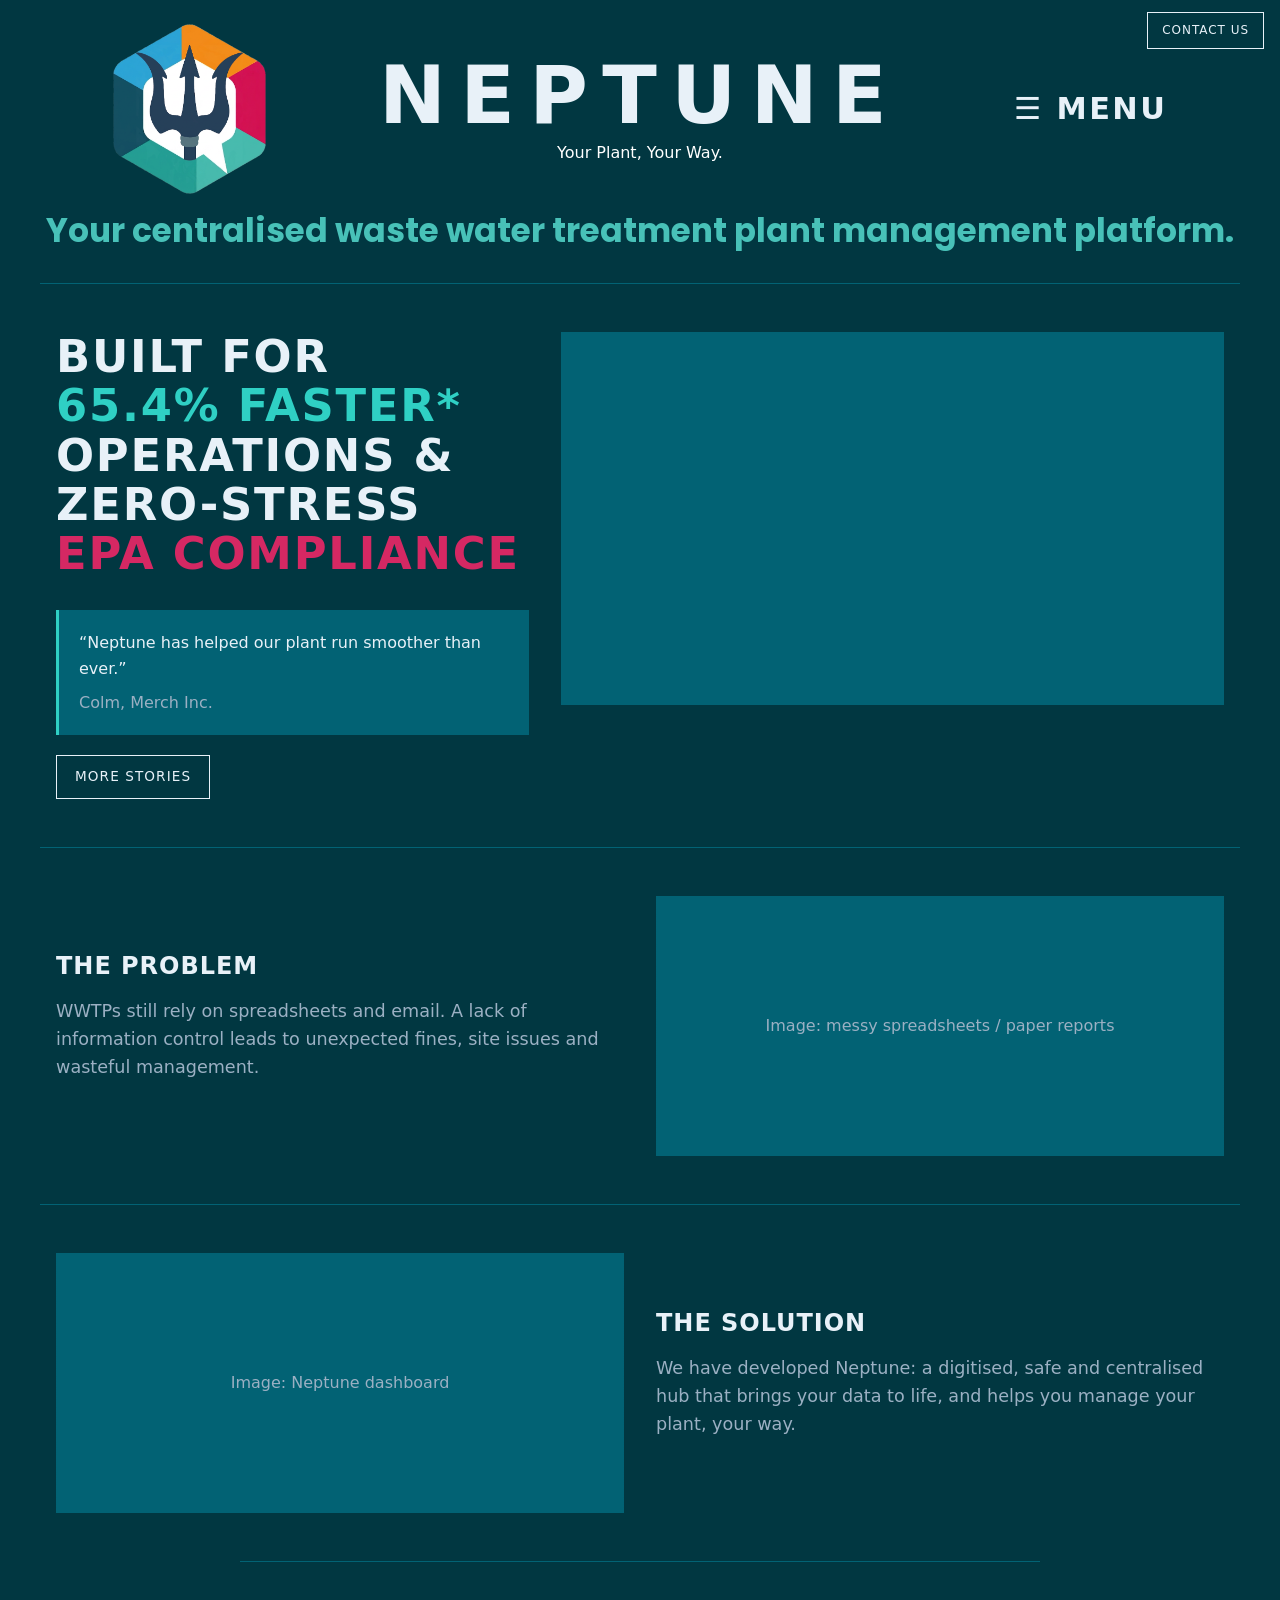
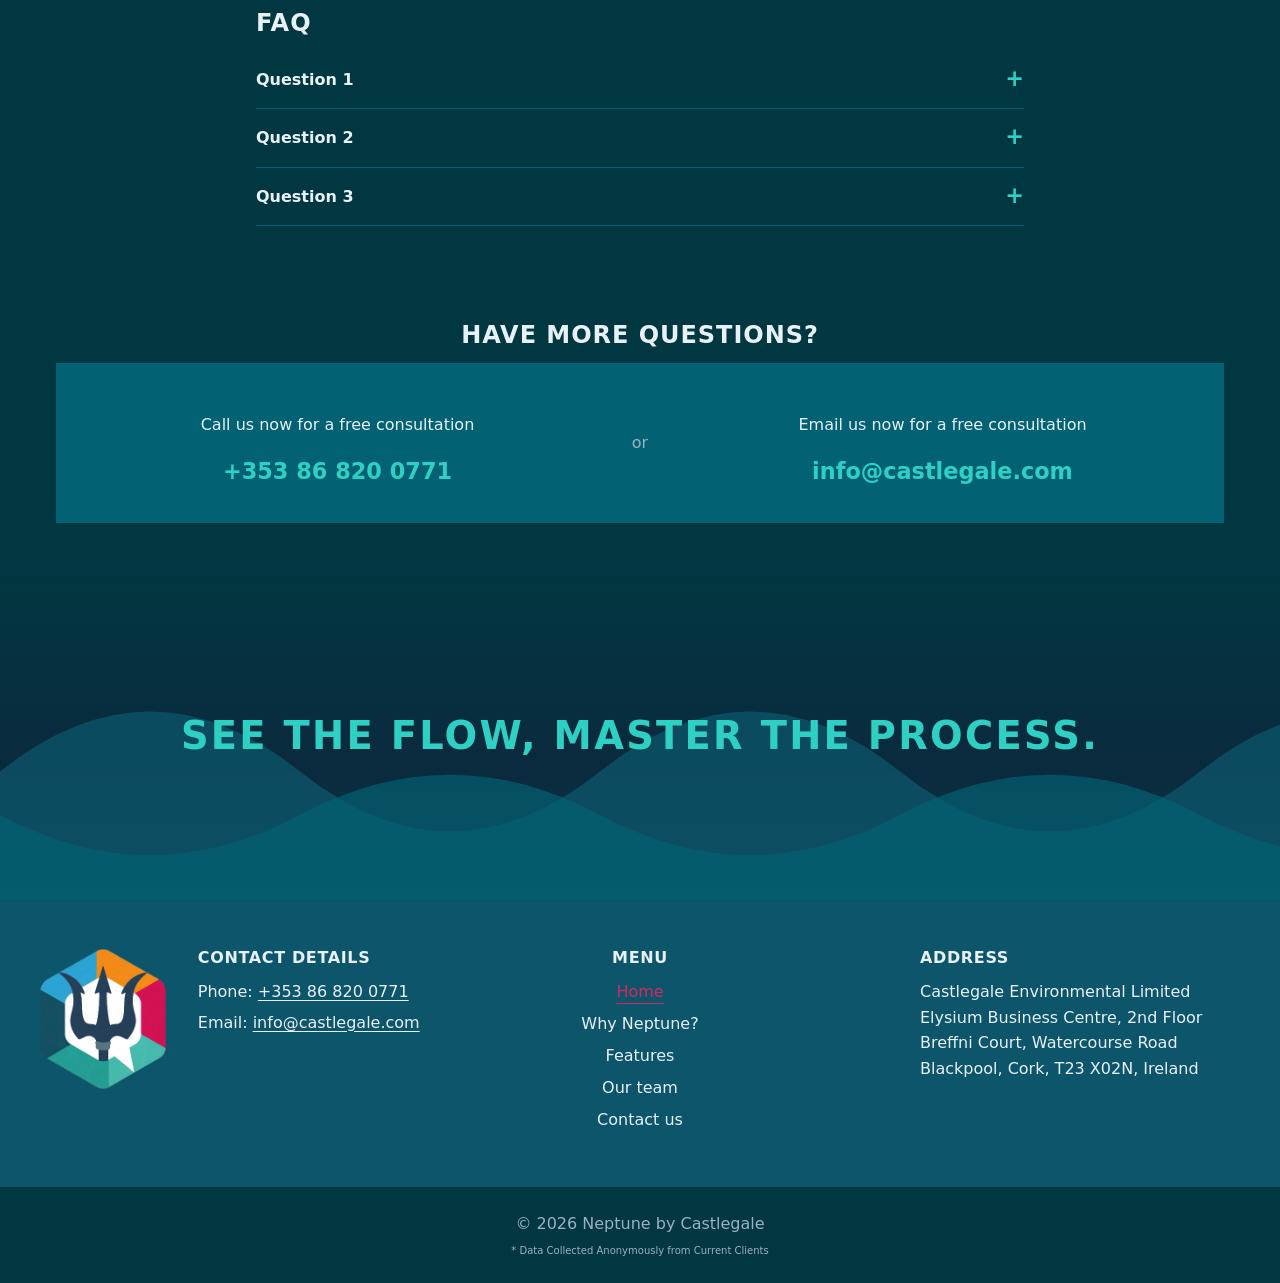
==== commit 0606a20c: "Page title strips, layout fixes, menu marker, count-up, team hint, back to top, 404 page, share imag" ====
--- a/index.html
+++ b/index.html
@@ -71,6 +71,11 @@
   <meta property="og:description" content="See the flow, master the process.">
   <meta property="og:type" content="website">
   <meta property="og:url" content="https://neptune.castlegale.com/">
+  <!-- The picture shown when the link is shared in WhatsApp, LinkedIn, Slack and similar apps. -->
+  <meta property="og:image" content="https://neptune.castlegale.com/images/og.png">
+  <meta property="og:image:width" content="1200">
+  <meta property="og:image:height" content="630">
+  <meta name="twitter:card" content="summary_large_image">
 
   <!-- The favicon is the tiny icon shown on the browser tab. rel="icon" says
        that is what this file is for, and href points to the image. The
@@ -186,7 +191,10 @@
              for" is a line break, so those two words sit alone on the first
              line. &amp; displays as "&", which has to be written this way
              because a bare & has a special meaning in HTML. -->
-        <h2>Built for<br><span class="accent keep-together">68.4% faster*</span> operations &amp; <span class="keep-together">zero-stress</span> <span class="magenta keep-together">EPA compliance</span></h2>
+        <!-- The number 68.4 is wrapped in a <span class="count-up">. script.js
+             counts it up from 0 to the value in data-to when the headline
+             appears. Without JavaScript the plain text 68.4 is shown. -->
+        <h2>Built for<br><span class="accent keep-together"><span class="count-up" data-to="68.4">68.4</span>% faster*</span> operations &amp; <span class="keep-together">zero-stress</span> <span class="magenta keep-together">EPA compliance</span></h2>
 
         <!-- <blockquote> marks a quotation. &ldquo; and &rdquo; are the
              curly opening and closing quotation marks. <cite> holds the name
@@ -225,23 +233,24 @@
     </section>
 
     <!-- ====================================================================
-         PROBLEM: a picture on the left, text on the right. The id="problem"
+         PROBLEM: text on the left, a picture on the right. The id="problem"
          gives this section a name that a link such as href="#problem" could
          jump to. class="split" tells CSS to lay it out in two columns.
          ==================================================================== -->
     <section class="split" id="problem">
-      <!-- Placeholder box standing in for the spreadsheet photo. -->
-      <div class="media-box"><p>Image: messy spreadsheets / paper reports</p></div>
       <div class="split-text">
         <h2>The Problem</h2>
         <p>WWTPs still rely on spreadsheets and email. A lack of information control leads to unexpected fines, site issues and wasteful management.</p>
       </div>
+      <!-- Placeholder box standing in for the spreadsheet photo. -->
+      <div class="media-box"><p>Image: messy spreadsheets / paper reports</p></div>
     </section>
 
     <!-- ====================================================================
          SOLUTION: the same layout, mirrored. The extra class "reverse" is
-         what lets CSS swap the order, so the picture sits on the other side.
-         In this HTML the text comes first and the image second.
+         what lets CSS swap the order, so the picture sits on the left here
+         while it sits on the right in the Problem section above. In this
+         HTML the text comes first and the image second.
          ==================================================================== -->
     <section class="split reverse" id="solution">
       <div class="split-text">
@@ -299,7 +308,6 @@
          ==================================================================== -->
     <section class="water-band">
       <!-- TODO: add water background image, e.g. style="background-image:url(images/water.jpg)" -->
-      <p>NEPTUNE: a centralised waste water treatment plant management platform</p>
       <p class="slogan">See the flow, master the process.</p>
     </section>
   </main>
--- a/style.css
+++ b/style.css
@@ -708,14 +708,14 @@
    stagger left and right down the page. */
 .pillar-right { margin-left: auto; }
 
-.pillar h2 { margin-top: 0; font-size: clamp(1.8rem, 4vw, 2.6rem); }
-
-/* The first letter of each pillar's name is bigger and coloured. Each pillar
-   sets its own --letter variable (below), and this rule reads it. */
+.pillar h2 { margin-top: 0; font-size: clamp(2rem, 6vw, 3.9rem); }   /* the whole word is big, the same size as its coloured first letter */
+
+/* The first letter of each pillar's name is coloured and uses the bold Poppins
+   font. It is the same size as the rest of the word. Each pillar sets its own
+   --letter variable (below), and this rule reads it. */
 .pillar .big-c {
   color: var(--letter);
   font-family: "Poppins", system-ui, sans-serif;
-  font-size: 1.5em;            /* "em" is relative to the surrounding font size, so 1.5em is one and a half times as large */
   line-height: 1;
 }
 .pillar-clarity { --letter: var(--magenta); }
@@ -804,9 +804,10 @@
   border-radius: 28px;
   background: var(--bg-alt);
 }
-/* The title spans both columns ("1 / -1" means from the first grid line to
-   the last), so it sits across the top of the box. */
-.feature h2 { grid-column: 1 / -1; margin: 0; }
+/* The title sits inside the text column, above the text, never above the
+   picture. Because every second box swaps its sides, the titles end up on the
+   left in one box and on the right in the next. */
+.feature-text h2 { margin: 0 0 12px; }
 .feature-text p { color: var(--muted); font-size: 1.1rem; margin: 0; }
 /* Every second box swaps its sides, the same trick as the Solution section
    on the home page. */
@@ -938,11 +939,17 @@
 
 /* ---- Contact page -------------------------------------------------------- */
 .contact-layout { display: grid; grid-template-columns: 1fr 1fr; gap: 48px; align-items: start; }
-.contact-details { font-size: 1.15rem; line-height: 1.6; }
+.contact-details { align-self: center; font-size: 1.15rem; line-height: 1.6; }   /* align-self: center centres the whole block vertically against the form beside it */
 /* Phone, email and address are spread well apart: every item gets 1.6em
    (1.6 times the text size) of space below it. */
 .contact-details p, .contact-details address { margin: 0 0 1.6em; }
 .contact-details address { font-style: normal; }
+.contact-details > :last-child { margin-bottom: 0; }   /* no extra space under the last item, so the block is centred exactly */
+/* "Address:" and the address sit side by side on one line, the same way
+   "Phone:" and "Email:" sit in front of their values. */
+.contact-address { display: flex; gap: .4em; align-items: flex-start; }
+.contact-address address { margin: 0; }
+.form-note { margin: 16px 0 0; color: var(--accent); }
 .contact-details a { text-underline-offset: 3px; }
 
 /* The form. Each <label> sits above its box ("display: block"). The boxes
@@ -1223,11 +1230,122 @@
   .js .anim { opacity: 1; }
   .js .anim.in-view, .menu-overlay:not([hidden]) li, .faq details[open] > p, .slide { animation: none; }
   .water-band::before, .water-band::after { animation: none; }
+  .back-to-top { transition: none; }
   .js .team-title, .js .feature h2::after, .btn { transition: none; }
   .js .team-title { background-size: 100% .06em; }
   .js .feature h2::after { width: 80px; }
   .btn:hover, .btn:focus-visible { transform: none; }
 }
+
+
+/* ==========================================================================
+   6D. TITLE STRIP, MENU MARKER, TEAM HINT, BACK TO TOP, COUNT-UP
+   ========================================================================== */
+
+/* ---- The title strip under the header on the four extra pages -----------
+   A big page name in the page's own colour, a dash and a small white
+   description, then a thin divider line from the paragraph's bottom border.
+   Each page's class sets the --page-colour variable, using the same colours
+   as the menu hover colours. */
+.page-intro {
+  max-width: var(--max);
+  margin: 0 auto;
+  padding: 8px 16px 28px;
+  text-align: center;
+  line-height: 1.3;
+  border-bottom: 1px solid var(--line);
+}
+.page-title {
+  color: var(--page-colour);
+  font-family: "Poppins", system-ui, sans-serif;
+  font-weight: 700;
+  font-size: clamp(2rem, 5vw, 3.6rem);
+}
+.page-dash, .page-desc { color: #ffffff; font-size: clamp(1rem, 1.8vw, 1.3rem); }
+.page-intro-yellow { --page-colour: var(--hover-yellow); }
+.page-intro-blue   { --page-colour: var(--hover-blue); }
+.page-intro-teal   { --page-colour: var(--hover-teal); }
+.page-intro-aqua   { --page-colour: var(--hover-aqua); }
+
+/* ---- Marking the page you are on in the menus --------------------------
+   script.js sets aria-current="page" on the menu link that leads to the
+   current page. This lights it up in its own colour and underlines it. The
+   square brackets are an attribute selector: they match an element by an
+   attribute it has. To remove this, delete this block. */
+.menu-overlay a[aria-current="page"],
+.footer-menu a[aria-current="page"] {
+  color: var(--hover);
+  text-decoration: underline;
+  text-underline-offset: 6px;
+}
+
+/* ---- Our team: the hint that the bubbles can be opened ------------------
+   A line of small text under the heading, and a small "+" badge on every
+   photo that turns into an "x" shape (rotates 45 degrees) when the bubble is
+   open. Both are hidden on phones, where all the text is already showing.
+   To remove the hint, delete this block and the <p class="team-hint"> line
+   in team.html. */
+.team-hint { margin: -8px 0 20px; color: var(--muted); }
+.person-photo { position: relative; }
+.person-photo::after {
+  content: "+";
+  position: absolute;
+  right: -4px;
+  bottom: -4px;
+  width: 32px;
+  height: 32px;
+  display: flex;
+  align-items: center;
+  justify-content: center;
+  border-radius: 50%;
+  background: var(--accent);
+  color: var(--bg);
+  font-size: 1.4rem;
+  font-weight: 700;
+  line-height: 1;
+  transition: transform .4s ease;
+}
+.person:hover .person-photo::after, .person:focus .person-photo::after { transform: rotate(45deg); }
+@media (max-width: 800px) {
+  .team-hint, .person-photo::after { display: none; }
+}
+
+/* ---- The number that counts up: digits all the same width, so the
+   headline does not jiggle while the number changes. */
+.count-up { font-variant-numeric: tabular-nums; }
+
+/* ---- Back to top button -------------------------------------------------
+   script.js creates this button and adds the class "show" once the visitor
+   has scrolled down. "position: fixed" pins it to the window, not the page,
+   so it stays in the bottom-right corner while the page scrolls. It starts
+   invisible and slightly lower, and the transition fades it up. To remove
+   it, delete this block and section 8 of script.js. */
+.back-to-top {
+  position: fixed;
+  right: 20px;
+  bottom: 20px;
+  z-index: 50;
+  width: 48px;
+  height: 48px;
+  border: 0;
+  border-radius: 50%;
+  background: var(--accent);
+  color: var(--bg);
+  font-size: 1.4rem;
+  font-weight: 700;
+  cursor: pointer;
+  opacity: 0;
+  transform: translateY(16px);
+  pointer-events: none;
+  transition: opacity .3s ease, transform .3s ease;
+}
+.back-to-top.show { opacity: 1; transform: none; pointer-events: auto; }
+
+
+/* ---- The "page not found" page (404.html) ------------------------------- */
+.notfound { padding-top: 64px; }
+.notfound-logo { margin: 0 auto 24px; }          /* "auto" left and right margins centre a block-level picture */
+.notfound-title { margin: 0; font-size: clamp(4rem, 14vw, 9rem); color: var(--accent); line-height: 1; }
 
 
 /* ==========================================================================
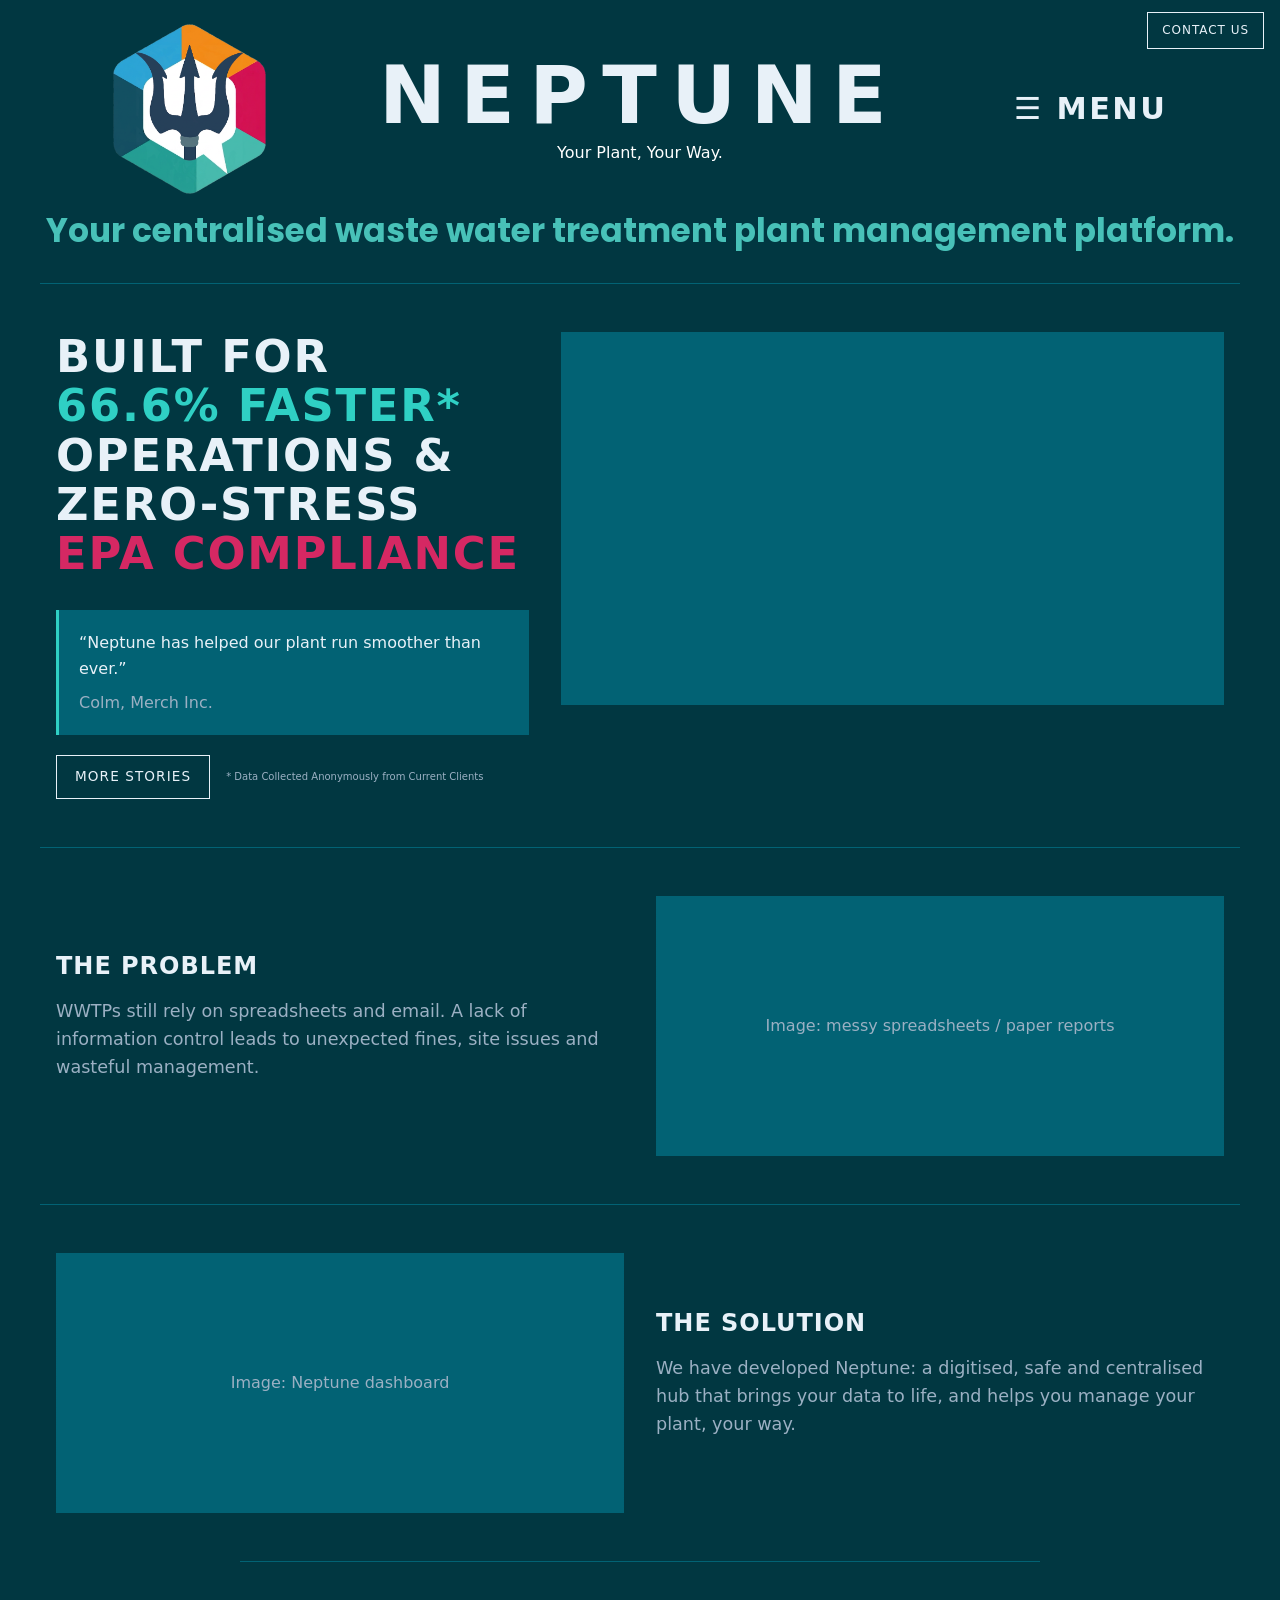
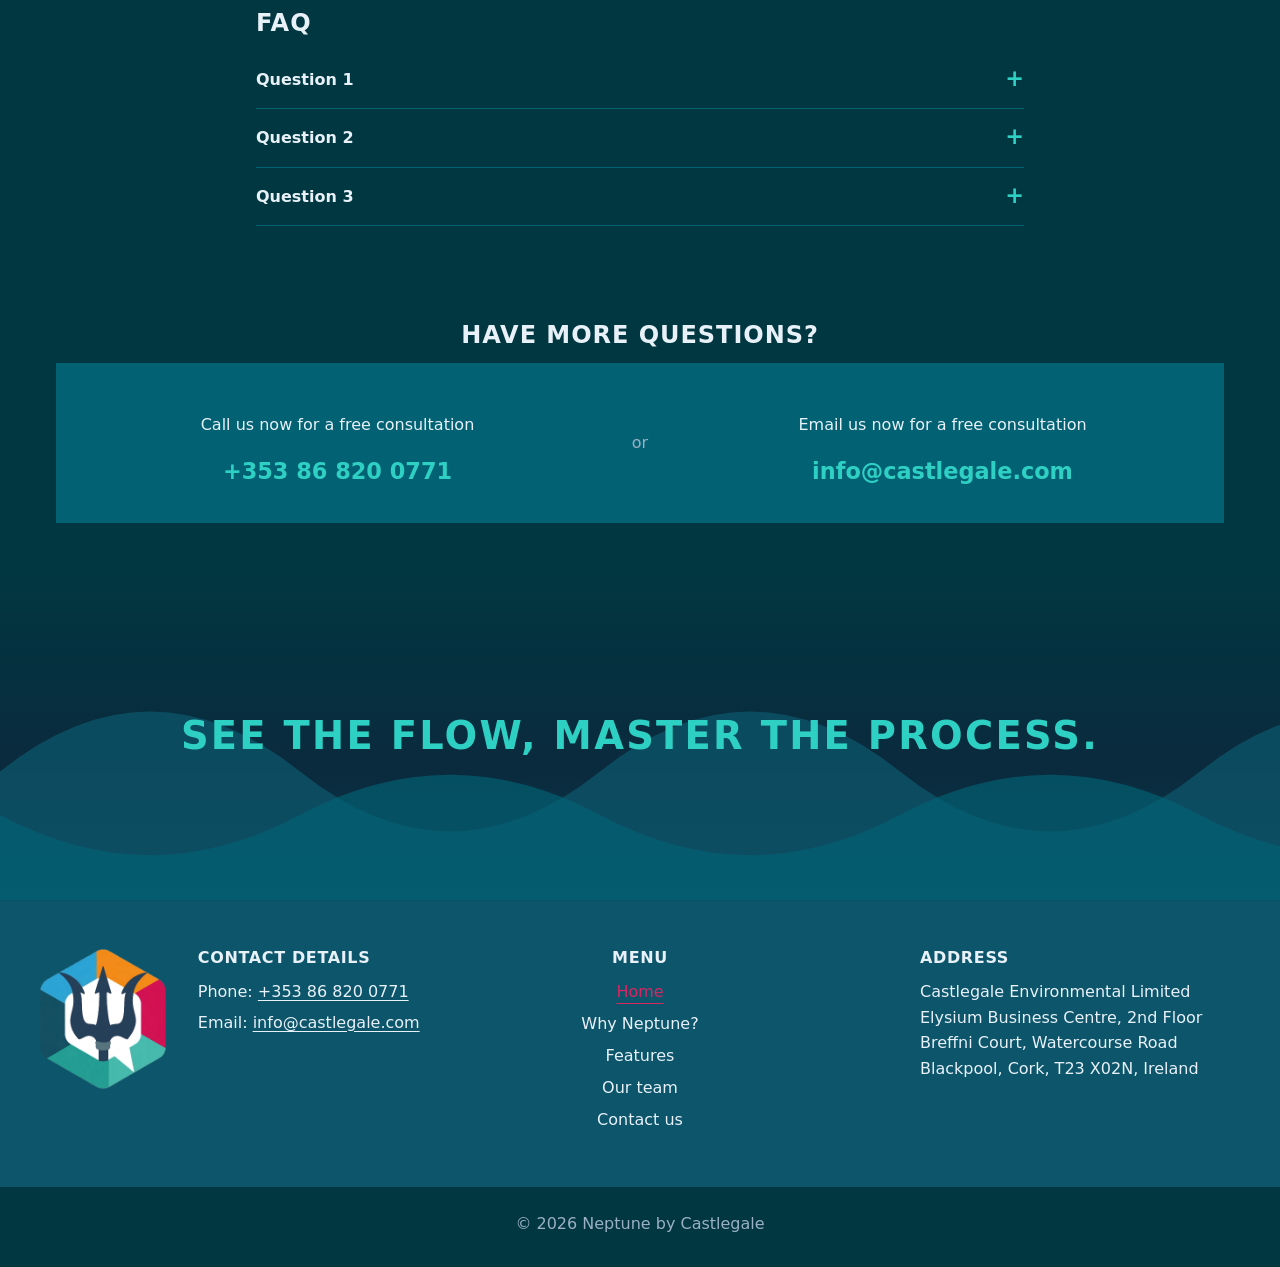
==== commit 33b876ec: "Move footnote beside More stories, remove from footers, change figure to 68.3%" ====
--- a/index.html
+++ b/index.html
@@ -182,7 +182,7 @@
     <section class="hero">
       <div class="hero-text">
         <!-- <h2> is a second-level heading. Two pieces of it are wrapped in a
-             <span> so CSS can colour just that part: "68.4% faster*" has
+             <span> so CSS can colour just that part: "68.3% faster*" has
              class="accent" (teal) and "EPA compliance" has class="magenta".
              Both also have the class "keep-together", which tells CSS never
              to split that phrase across two lines, and so does "zero-stress"
@@ -191,10 +191,10 @@
              for" is a line break, so those two words sit alone on the first
              line. &amp; displays as "&", which has to be written this way
              because a bare & has a special meaning in HTML. -->
-        <!-- The number 68.4 is wrapped in a <span class="count-up">. script.js
+        <!-- The number 68.3 is wrapped in a <span class="count-up">. script.js
              counts it up from 0 to the value in data-to when the headline
-             appears. Without JavaScript the plain text 68.4 is shown. -->
-        <h2>Built for<br><span class="accent keep-together"><span class="count-up" data-to="68.4">68.4</span>% faster*</span> operations &amp; <span class="keep-together">zero-stress</span> <span class="magenta keep-together">EPA compliance</span></h2>
+             appears. Without JavaScript the plain text 68.3 is shown. -->
+        <h2>Built for<br><span class="accent keep-together"><span class="count-up" data-to="68.3">68.3</span>% faster*</span> operations &amp; <span class="keep-together">zero-stress</span> <span class="magenta keep-together">EPA compliance</span></h2>
 
         <!-- <blockquote> marks a quotation. &ldquo; and &rdquo; are the
              curly opening and closing quotation marks. <cite> holds the name
@@ -209,7 +209,12 @@
              page. "why-neptune.html#case-studies" means the page
              why-neptune.html, scrolled to the element with id="case-studies".
              The part after the # is called an anchor. -->
-        <a class="btn btn-outline" href="why-neptune.html#case-studies">More stories</a>
+        <!-- The button and the very small footnote for the asterisk in the
+             headline sit side by side in one row (class "hero-actions"). -->
+        <div class="hero-actions">
+          <a class="btn btn-outline" href="why-neptune.html#case-studies">More stories</a>
+          <p class="footnote">* Data Collected Anonymously from Current Clients</p>
+        </div>
       </div>
 
       <div class="hero-video">
@@ -388,7 +393,6 @@
     <!-- Part 2: the bottom strip. &copy; displays as the copyright symbol. -->
     <div class="footer-bottom">
       <p class="copyright">&copy; 2026 Neptune by Castlegale</p>
-      <p class="footnote">* Data Collected Anonymously from Current Clients</p>
     </div>
   </footer>
 
--- a/style.css
+++ b/style.css
@@ -144,7 +144,7 @@
 a { color: inherit; }
 
 /* A small reusable class. Any element with class="accent" (such as the span
-   around "68.4% faster*") gets the teal highlight colour. */
+   around "68.3% faster*") gets the teal highlight colour. */
 .accent { color: var(--accent); }
 
 /* Same idea for the magenta words ("EPA compliance" in the headline). */
@@ -657,7 +657,11 @@
 /* The bottom strip: it keeps the normal page colour. */
 .footer-bottom { padding: 24px 16px; }
 .copyright { text-align: center; margin: 0 0 .4em; color: var(--muted); }
-.footnote { text-align: center; font-size: .625rem; margin: 0; color: var(--muted); }   /* .625rem is 10px, much smaller than the 12.8px it was */
+/* The row holding the "More stories" button and the footnote. "flex" puts them
+   side by side, "align-items: center" lines their middles up, and "flex-wrap"
+   lets the footnote drop below the button on a narrow screen. */
+.hero-actions { display: flex; align-items: center; flex-wrap: wrap; gap: 8px 16px; }
+.footnote { font-size: .625rem; margin: 0; color: var(--muted); }   /* .625rem is 10px, very small */
 
 
 /* ==========================================================================
